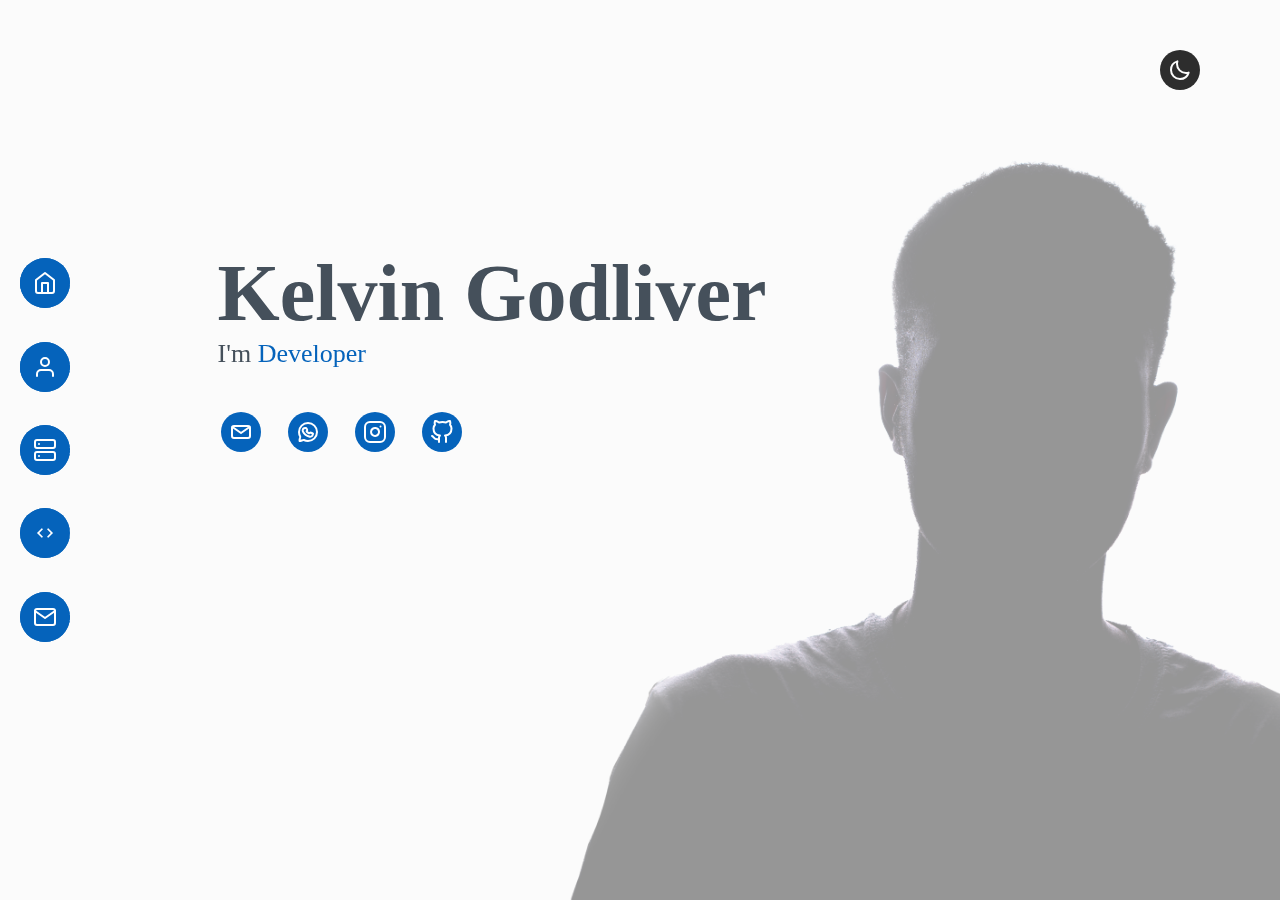
==== index.html @ 3181e522 "good mody" ====
<!DOCTYPE html>
<html lang="en">


<head>
    <meta charset="UTF-8">
    <meta name="viewport" content="width=device-width, initial-scale=1.0">

    <!-- <link
        href="https://fonts.googleapis.com/css?family=Open+Sans:300,300i,400,400i,600,600i,700,700i|Raleway:300,300i,400,400i,500,500i,600,600i,700,700i|Poppins:300,300i,400,400i,500,500i,600,600i,700,700i"
        rel="stylesheet"> -->

    <!-- <meta http-equiv="refresh" content="3"> -->


    <link rel="stylesheet" href="./assets/css/style.css">
    <link rel="stylesheet" href="./assets/css/keyframe.css">
    <link rel="stylesheet" href="./assets/icon/style.css">


    <link href="./assets/pics/breldosg lyrics white.png" rel="icon">

    <script src="./assets/js/js.js" defer></script>
    <script src="./assets/js/default js.js" defer></script>

    <title>BreldosG Portfilio</title>
</head>

<body>
    <div class="container">



        <div class="side_in">

            <a href="#home">
                <div class=" tab">
                    <div class="icon juu">
                        <img src="./assets/icon/home.svg" alt="">
                    </div>
                    <div class="icon"></div>
                    <div class="icon_name">
                        <label>home</label>
                    </div>
                </div>
            </a>

            <a href="#about">
                <div class=" tab">
                    <div class="icon juu">
                        <img src="./assets/icon/user.svg" alt="">
                    </div>
                    <div class="icon"></div>
                    <div class="icon_name">
                        <label>about</label>
                    </div>
                </div>
            </a>

            <a href="#services">
                <div class=" tab">
                    <div class="icon juu">
                        <img src="./assets/icon/server.svg" alt="">
                    </div>
                    <div class="icon"></div>
                    <div class="icon_name">
                        <label>services</label>
                    </div>
                </div>
            </a>

            <a href="#projects">
                <div class=" tab">
                    <div class="icon juu">
                        <span class='switch_icon_code'></span>
                    </div>
                    <div class="icon"></div>
                    <div class="icon_name">
                        <label>projects</label>
                    </div>
                </div>
            </a>

            <a href="#contact">
                <div class=" tab">
                    <div class="icon juu">
                        <img src="./assets/icon/mail (1).svg" alt="">
                    </div>
                    <div class="icon"></div>
                    <div class="icon_name">
                        <label>contact</label>
                    </div>
                </div>
            </a>

        </div>


        <div class="mode_out">

            <div class="mode_in moon" id="moonRoot">
                <svg width="24" height="24" viewBox="0 0 24 24" fill="none" xmlns="http://www.w3.org/2000/svg">
                    <g id="Environment / Moon">
                        <path id="Vector"
                            d="M9 6C9 10.9706 13.0294 15 18 15C18.9093 15 19.787 14.8655 20.6144 14.6147C19.4943 18.3103 16.0613 20.9999 12 20.9999C7.02944 20.9999 3 16.9707 3 12.0001C3 7.93883 5.69007 4.50583 9.38561 3.38574C9.13484 4.21311 9 5.09074 9 6Z"
                            stroke=" var(--icon_in)" stroke-width="2" stroke-linecap="round"
                            stroke-linejoin="round" />
                    </g>
                </svg>

            </div>

            <div class="mode_in sun" id="sunRoot">
                <span class='switch_icon_wb_sunny'></span>
            </div>


            
        </div>


        <div class="container_in">

            <section id="home">

                <div class="top">

                    <div class="top_in">
                        <h1>kelvin godliver</h1>
                        <div class="dev">
                            <label>i'm <span class="dev_span">developer</span></label>
                        </div>
                        <div class="social">
                            <div class="social_icon_out">
                                <div class="social_icon">
                                    <img src="./assets/icon/email.svg" alt="">
                                </div>
                            </div>


                            <div class="social_icon_out">
                                <div class="social_icon">
                                    <img src="./assets/icon/whatsapp.svg" alt="">
                                </div>
                            </div>


                            <div class="social_icon_out">
                                <div class="social_icon">
                                    <img src="./assets/icon/instagram.svg" alt="">
                                </div>
                            </div>


                            <div class="social_icon_out">
                                <div class="social_icon">
                                    <img src="./assets/icon/github.svg" alt="">
                                </div>
                            </div>






                        </div>
                    </div>
                </div>


            </section>


            <section id="about" class="about_div">

                <div class="head">
                    <h1>ABOUT</h1>

                    <div class="line_out">
                        <div class="line_in"></div>
                    </div>
                </div>
                <div class="detail">
                    <p>
                        Greetings! I'm Kelvin Godliver John, a passionate front-end programmer hailing from the heart of
                        Arusha Technical College. I find my bliss in translating lines of code into captivating digital
                        experiences. Armed with a solid background in programming, I'm dedicated to the art of bringing
                        stunning visuals and seamless functionality to the web.
                    </p>
                </div>

                <div class="detail_2">
                    <div class="detail_2_pic">
                        <img src="./assets/pics/pic.jpg" alt="">
                    </div>
                    <div class="detail_2_word">
                        <h2>SHORT STORY</h2>
                        <p>
                            Lorem ipsum dolor sit amet, consectetur adipiscing elit, sed do eiusmod tempor incididunt ut
                            labore et dolore magna aliqua.
                        </p>
                        <ul>
                            <li><b>Birthday:</b>7 Oct 2000</li>
                            <li><b>City:</b>Tanzania, Arusha, Philips</li>
                            <li><b>Freelance:</b>Available</li>
                        </ul>



                    </div>
                </div>

            </section>


            <section id="services" class="services_div">
                <div class="cut head">
                    <h1>SERVICES</h1>

                    <div style="width: 120px;" class="line_out">
                        <div style="width: 35px;" class="line_in"></div>
                    </div>
                </div>
                <div class=" cut_2 detail">
                    <p>
                        Lorem ipsum dolor, sit amet consectetur adipisicing elit. Ab temporibus praesentium animi ipsa
                        aperiam beatae quis. Exercitationem nisi odio voluptatibus, veritatis magnam adipisci totam
                        minus.
                        Totam sint facilis obcaecati voluptas iste voluptatibus temporibus quasi! Ducimus nisi placeat
                        maiores magnam culpa.
                    </p>
                </div>

                <div class="serv_detail">

                    <div class="serv_card">
                        <div class="serv_logo">

                            <div class="buble">
                                <img src="./assets/pics/html.png" alt="">
                            </div>

                        </div>

                        <div class="serv_word">

                            <h2>HTML</h2>
                            <p>
                                Lorem ipsum dolor sit amet consectetur adipisicing elit. Praesentium, aut nesciunt!
                                Aliquid
                                aperiam quod illum amet? Amet architecto porro ratione!
                            </p>
                        </div>
                    </div>



                    <div class="serv_card">
                        <div class="serv_logo">
                            <div class="buble delay_2">
                                <img src="./assets/pics/css.png" alt="">
                            </div>
                        </div>

                        <div class="serv_word">
                            <h2>CSS</h2>
                            <p>
                                Lorem ipsum dolor sit amet consectetur adipisicing elit. Praesentium, aut nesciunt!
                                Aliquid
                                aperiam quod illum amet? Amet architecto porro ratione!
                            </p>
                        </div>
                    </div>


                    <div class="serv_card">
                        <div class="serv_logo">
                            <div class="buble delay_1">
                                <img src="./assets/pics/js.png" alt="">
                            </div>
                        </div>

                        <div class="serv_word">
                            <h2>JAVA Script</h2>
                            <p>
                                Lorem ipsum dolor sit amet consectetur adipisicing elit. Praesentium, aut nesciunt!
                                Aliquid
                                aperiam quod illum amet? Amet architecto porro ratione!
                            </p>
                        </div>
                    </div>





                </div>

            </section>

            <section id="projects" class="services_div"></section>

            <section id="contact" class="contact_div">

                <div class="cut head">
                    <h1>CONTACT ME</h1>

                    <div style="width: 150px;" class="line_out">
                        <div style="width: 60px;" class="line_in"></div>
                    </div>
                </div>
                <div class=" cut_2 detail">
                    <p>
                        Lorem ipsum dolor, sit amet consectetur adipisicing elit. Ab temporibus praesentium animi ipsa
                        aperiam beatae quis. Exercitationem nisi odio voluptatibus, veritatis magnam adipisci totam
                        minus.
                        Totam sint facilis obcaecati voluptas iste voluptatibus .
                    </p>
                </div>

                <div class="cont">



                    <div class="cont_div">
                        <div class="cont_icon">
                            <svg width="24" height="24" viewBox="0 0 24 24" fill="none"
                                xmlns="http://www.w3.org/2000/svg">
                                <g id="Communication / Mail">
                                    <path class="cont_icon_svg" id="Vector"
                                        d="M4 6L10.1076 10.6123L10.1097 10.614C10.7878 11.1113 11.1271 11.3601 11.4988 11.4562C11.8272 11.5412 12.1725 11.5412 12.501 11.4562C12.8729 11.36 13.2132 11.1105 13.8926 10.6123C13.8926 10.6123 17.8101 7.60594 20 6M3 15.8002V8.2002C3 7.08009 3 6.51962 3.21799 6.0918C3.40973 5.71547 3.71547 5.40973 4.0918 5.21799C4.51962 5 5.08009 5 6.2002 5H17.8002C18.9203 5 19.4796 5 19.9074 5.21799C20.2837 5.40973 20.5905 5.71547 20.7822 6.0918C21 6.5192 21 7.07899 21 8.19691V15.8036C21 16.9215 21 17.4805 20.7822 17.9079C20.5905 18.2842 20.2837 18.5905 19.9074 18.7822C19.48 19 18.921 19 17.8031 19H6.19691C5.07899 19 4.5192 19 4.0918 18.7822C3.71547 18.5905 3.40973 18.2842 3.21799 17.9079C3 17.4801 3 16.9203 3 15.8002Z"
                                        stroke="currentColor" stroke-width="2" stroke-linecap="round"
                                        stroke-linejoin="round" />
                                </g>
                            </svg>

                        </div>
                        <div class="cont_name">
                            <h3>Email:</h3>
                            <label>breldosg112@gmail.com</label>
                        </div>
                    </div>


                    <div class="cont_div">
                        <div class="cont_icon">
                            <svg width="24" height="24" viewBox="0 0 24 24" fill="none"
                                xmlns="http://www.w3.org/2000/svg">
                                <g id="Communication / Phone">
                                    <path class="cont_icon_svg" id="Vector"
                                        d="M9.50246 4.25722C9.19873 3.4979 8.46332 3 7.64551 3H4.89474C3.8483 3 3 3.8481 3 4.89453C3 13.7892 10.2108 21 19.1055 21C20.1519 21 21 20.1516 21 19.1052L21.0005 16.354C21.0005 15.5361 20.5027 14.8009 19.7434 14.4971L17.1069 13.4429C16.4249 13.1701 15.6483 13.2929 15.0839 13.7632L14.4035 14.3307C13.6089 14.9929 12.4396 14.9402 11.7082 14.2088L9.79222 12.2911C9.06079 11.5596 9.00673 10.3913 9.66895 9.59668L10.2363 8.9163C10.7066 8.35195 10.8305 7.57516 10.5577 6.89309L9.50246 4.25722Z"
                                        stroke="currentColor" stroke-width="2" stroke-linecap="round"
                                        stroke-linejoin="round" />
                                </g>
                            </svg>

                        </div>
                        <div class="cont_name">
                            <h3>Call:</h3>
                            <label class="number">+255 789 500 244</label>
                        </div>
                    </div>


                    <div class="cont_div">
                        <div class="cont_icon">
                            <svg class="cont_icon_svg" width="24" height="24" viewBox="0 0 24 24" fill="none"
                                xmlns="http://www.w3.org/2000/svg">
                                <g id="Navigation / Map_Pin">
                                    <g id="Vector">
                                        <path class="cont_icon_svg"
                                            d="M5 9.92285C5 14.7747 9.24448 18.7869 11.1232 20.3252C11.3921 20.5454 11.5281 20.6568 11.7287 20.7132C11.8849 20.7572 12.1148 20.7572 12.271 20.7132C12.472 20.6567 12.6071 20.5463 12.877 20.3254C14.7557 18.7871 18.9999 14.7751 18.9999 9.9233C18.9999 8.08718 18.2625 6.32605 16.9497 5.02772C15.637 3.72939 13.8566 3 12.0001 3C10.1436 3 8.36301 3.7295 7.05025 5.02783C5.7375 6.32616 5 8.08674 5 9.92285Z"
                                            stroke="currentColor" stroke-width="2" stroke-linecap="round"
                                            stroke-linejoin="round" />
                                        <path class="cont_icon_svg"
                                            d="M10 9C10 10.1046 10.8954 11 12 11C13.1046 11 14 10.1046 14 9C14 7.89543 13.1046 7 12 7C10.8954 7 10 7.89543 10 9Z"
                                            stroke="currentColor" stroke-width="2" stroke-linecap="round"
                                            stroke-linejoin="round" />
                                    </g>
                                </g>
                            </svg>

                        </div>
                        <div class="cont_name">
                            <h3>Location:</h3>
                            <label class="number">Tanzania, Arusha, Philips</label>
                        </div>
                    </div>





                </div>


                <div class="botom">


                    <div class="cp">
                        <h3>kelvin godliver</h3>
                        <p>Et aut eum quis fuga eos sunt ipsa nihil. Labore corporis magni eligendi fuga maxime saepe
                            commodi
                            placeat.</p>
                    </div>

                    <div class="cp">
                        <div class="copyright">
                            &copy; Copyright <strong><span>Portfilio</span></strong>. All Rights Reserved
                        </div>
                        <div class="credits">
                            Designed by breldosG
                        </div>
                    </div>


                </div>






            </section>


        </div>


    </div>
</body>

</html>
---- assets/css/style.css ----
* {
    margin: 0;
    padding: 0;
    cursor: default;
    text-transform: capitalize;
    scroll-behavior: smooth;
    color: var(--main_text_color);

    font-family: poppins;
    /* font-family: system-ui, -apple-system, "Segoe UI", Roboto, "Helvetica Neue", "Noto Sans", "Liberation Sans", Arial, sans-serif, "Apple Color Emoji", "Segoe UI Emoji", "Segoe UI Symbol", "Noto Color Emoji"; */

}

::-webkit-scrollbar {
    width: 2px;
}

a {
    text-decoration: none;
}


/* night mode */

.night-mode {
    --main_text_color: #9e9e9e;
    --pri_text_color: white;

    --hover_color: #0085ff;

    --pri_color: #0556a1;
    --pri_color_opac: #1b8bf336;

    --background_color: #2d2d2d;
    --botom_back_color: #f0f0f00f;

    --container_op: 0.2;
    --icon_in: #4e4e4efb;
    --icon_color: #ffdd32;
    --icon_hover_color: #fff3b5;

    transition: background-color 0.5s ease, color 0.5s ease;
}

/* light mode */

.light-mode {
    --main_text_color: #45505b;
    --pri_text_color: white;

    --hover_color: #094985;

    --pri_color: #0563bb;
    --pri_color_opac: #1b8bf336;

    --background_color: #fbfbfb;
    --botom_back_color: #f0f0f099;

    --icon_color: #2d2d2d;
    --icon_in: #fffffffb;
    --icon_hover_color: #616060;

    --container_op: 0.4;

    transition: background-color 0.5s ease, color 0.5s ease;
}



body {
    overflow-x: hidden;
    background-color: var(--background_color);
}




.container::before {
    content: "";
    position: fixed;
    top: 0;
    left: 0;
    width: 100%;
    height: 100%;
    /* background-color: red; */
    background-image: url(../pics/back.png);
    background-position: center;
    background-repeat: no-repeat;
    background-size: cover;
    opacity: var(--container_op);
}

.container_in {
    position: relative;
    scroll-snap-type: y mandatory;
    overflow-y: scroll;
    /* Enable vertical scrolling */
    height: 100vh;
    /* Set a fixed height for the container */
}

.container_in section {
    scroll-snap-align: start;
    height: 100%;
    width: 100%;
}



/* --------side bar------ */

.side_in {
    z-index: 1;
    position: fixed;
    top: 50%;
    left: 20px;
    transform: translateY(-50%);
    /* background-color: red; */
    height: 50%;
    width: 135px;
    display: flex;
    flex-direction: column;
    align-items: flex-start;
    justify-content: space-evenly;
}

.tab {
    display: flex;
    align-items: center;
    justify-content: flex-start;
    background-color: var(--pri_color);
    width: 50px;
    border-radius: 25px;
    overflow: hidden;
    transition: 0.5s ease-out;
}

.tab:hover {
    width: 130px;
    background-color: var(--hover_color);
}

.icon {
    width: 50px;
    height: 50px;
    background-color: var(--pri_color);
    border-radius: 50%;
}

.juu {
    position: absolute;
    display: flex;
    align-items: center;
    justify-content: center;
}

.juu span {
    color: var(--pri_text_color);
}

.icon_name {
    margin-left: 6px;
    font-size: 15px;
    font-weight: 600;
    color: white;
}

.icon_name label {
    color: var(--pri_text_color);
}

/* --------side bar end------ */


/* ----mode section----- */

.mode_out {
    position: fixed;
    top: 50px;
    right: 80px;

    z-index: 2;

}

.mode_in {
    width: 40px;
    height: 40px;
    display: flex;
    justify-content: center;
    align-items: center;
    border-radius: 50%;

    transition: transform 0.3s ease, width 0.3s ease, height 0.3s ease, background-color 0.3s ease;
    background-color: var(--icon_color);
}

.mode_in:hover {
    transform: scale(1.1);
    background-color: var(--icon_hover_color);
}

.sun {
    display: none;
}

.mode_in span {
    color: var(--icon_in);
}


/* ----mode section end----- */


/* ---section home- */

.top {
    width: 100%;
    height: 100%;
    display: flex;
    align-items: center;
}

.top_in {
    width: 50%;
    height: 45%;
    margin-left: 17%;
}

.top_in h1 {
    font-size: 80px;
    font-weight: 700;
}

.top_in label {
    font-size: 26px;
    font-weight: 500;
}

.dev_span {
    color: var(--pri_color);
}


.social {
    display: flex;
    margin-top: 40px;
    gap: 20px;
    justify-content: start;
    align-items: center;
}

.social_icon_out {
    width: 47px;
    height: 47px;
    display: flex;
    justify-content: center;
    align-items: center;
}

.social_icon {
    width: 40px;
    height: 40px;
    background-color: var(--pri_color);
    border-radius: 50%;
    display: flex;
    justify-content: center;
    align-items: center;
    transition: transform 0.3s ease, width 0.3s ease, height 0.3s ease, background-color 0.3s ease;
}

.social_icon:hover {
    transform: scale(1.1);
    background-color: var(--hover_color);
}



/* ---section home end - */


/* ---section about - */
.about_div {
    width: 100%;
    height: 100vh;
    display: flex;
    flex-direction: column;
    align-items: center;
    justify-content: center;
}

.head {
    display: flex;
    align-items: center;
    flex-direction: column;
    justify-content: center;
}

.line_out {
    display: flex;
    align-items: center;
    flex-direction: column;
    justify-content: center;
    width: 85px;
    height: 1px;
    background-color: var(--main_text_color);
}

.line_in {
    position: absolute;
    border: 3px var(--pri_color) solid;
    width: 20px;
}

.detail {
    text-align: left;
}

.detail_2,
.detail {
    width: 70%;
    margin-top: 20px;
}

.detail_2 {
    display: flex;
    align-items: center;
    justify-content: space-between;
}

.detail_2_pic {
    width: 37%;
    height: 100%;
}

.detail_2_pic img {
    width: 100%;
    height: 100%;
    object-fit: cover;
    object-position: center;
    /* background-image: url(../pics/pic.jpg);
    background-position: center;
    background-size: cover;*/
}

.detail_2_word {
    width: 60%;
    height: 100%;
}

ul {
    margin-top: 30px;
    margin-left: 30px;
    /* height: 70%; */
    display: flex;
    flex-direction: column;
    justify-content: space-between;
}


/* ---section about end - */



/* ---section services - */

.services_div {
    display: flex;
    flex-direction: column;
    align-items: center;

}

.cut {
    height: 10%;
    justify-content: flex-end;

}

.head {
    display: flex;
    align-items: center;
    flex-direction: column;
    justify-content: center;
}

.cut_2 {
    height: 13%;
    /* background-color: red; */
}

.serv_detail {
    display: flex;
    width: 70%;
    height: 70%;
    justify-content: space-between;
    align-items: center;
    /* background-color: aqua; */
}

.serv_card {
    /* background-color: #0563bb; */
    width: 30%;
    height: 80%;
    display: flex;
    flex-direction: column;
    align-items: center;
    text-align: center;
    border-radius: 20px;
    backdrop-filter: blur(0px);
    transition: 0.5s ease-in;
}

.serv_card:hover {
    box-shadow: 0px 0 35px 0 rgba(0, 0, 0, 0.2);
    background-color: #d0dfef23;
    backdrop-filter: blur(8px);
}

.serv_logo {
    height: 40%;
    display: flex;
    justify-content: center;
    align-items: center;
}

.buble {
    background-color: var(--pri_color);
    /* background-image: linear-gradient(19deg, #21D4FD 0%, #B721FF 100%); */
    /* background-color: red; */
    padding: 20px;
    border-radius: 30% 70% 70% 30% / 37% 44% 56% 63%;
    /* animation: morphing infinite; */
    animation: morphing 8s ease-in 0s infinite normal both;
    transition: 0.5s ease-in;
}

.buble:hover {
    background-color: var(--hover_color);
}

.serv_logo img {
    width: 50px;
}

.serv_word {
    height: 50%;
    display: flex;
    flex-direction: column;
    justify-content: space-evenly;
    /* background-color: #0563bb; */
    /* align-items: center; */
}


/* ---section services end - */



/* ---section contact  - */


.contact_div {
    display: flex;
    flex-direction: column;
    align-items: center;
    /* justify-content: center; */
}

.cont {
    display: flex;
    flex-direction: column;
    /* background-color: #0563bb; */
    width: 70%;
    height: 45%;
}

.cont_div {
    width: 50%;
    display: flex;
    align-items: center;
    height: 70px;
    margin-top: 20px;
    /* background-color: red; */
}

.cont_icon {
    width: 40px;
    height: 40px;
    background-color: var(--pri_color_opac);
    display: flex;
    justify-content: center;
    align-items: center;
    border-radius: 50%;
}

.cont_name {
    margin-left: 5px;
}

.cont_name label {
    font-size: 14px;
}

.cont_icon .cont_icon_svg {
    color: var(--pri_color);
}

.botom {
    width: 100%;
    height: 30%;
    background-color: var(--botom_back_color);
    display: flex;
    flex-direction: column;
    align-items: center;
    justify-content: space-between;
}

.cp:first-child {
    margin-top: 10px;
}

.botom .cp {
    display: flex;
    flex-direction: column;
    align-items: center;
    justify-content: center;
    /* background-color: #0563bb; */
}


.botom h3 {
    font-family: "Raleway", sans-serif;
    font-size: 36px;
}

.copyright,
.credits {
    font-size: 13px;
}


/* ---section contact end - */



@media (max-width: 768px) {

    .side_in {
        display: none;
    }

    .mode_out {
        position: fixed;
        top: 20px;
        right: 20px;

        z-index: 2;

    }

    .web_inweb {
        width: 90%;
    }

    .container::before {
        background-image: url(../pics/back_phone2.jpg);

    }

    .top_in {
        height: 100%;
        width: 100%;
        display: flex;
        flex-direction: column;
        justify-content: center;
        /* align-items: center; */
        margin: 17px;
    }

    .top_in h1 {
        font-size: 40px;
    }

    .container_in section {
        scroll-snap-align: unset;
        height: auto;
        width: 100%;
    }


    .top {
        height: 88vh;
    }

    .social {
        margin-top: 15px;
    }

    .detail {
        text-align: center;
    }

    .about_div,
    .services_div,
    .contact_div {
        height: auto;
        margin-top: 50px;
    }

    .detail_2,
    .detail {
        width: 95%;
    }

    .detail_2 {
        flex-direction: column;
    }

    .detail_2_pic {
        width: 90%;
    }

    .detail_2_word {
        margin-top: 10px;
        width: 90%;
        display: flex;
        flex-direction: column;
        justify-content: center;
        align-items: center;
    }

    ul {
        width: 100%;
    }

    .serv_detail {
        width: 100%;
        flex-direction: column;
    }

    .serv_card {
        width: 80%;
        height: 300px;
        margin-top: 20px;
        box-shadow: 0px 0 35px 0 rgba(0, 0, 0, 0.2);
        background-color: #d0dfef23;

    }

    .serv_word {
        padding: 20px;
    }

    .cont {
        width: 80%;
    }

    .cont_div {
        width: 100%;
    }

    .botom {
        margin-top: 30px;
        height: 180px;
    }

    /* 
    .botom h3
    {
        font-size: 30px;
    } */
    .botom p {
        text-align: center;
        width: 80%;
        font-size: 12px;
    }

    .copyright,
    .credits {
        font-size: 10px;
    }


}
---- assets/css/keyframe.css ----
.delay_1 {
    animation-delay: 0.2s;
}

.delay_2 {
    animation-delay: 0.5s;
}



@keyframes morphing {

    0%,
    100% {
        border-radius: 52% 48% 35% 65% / 63% 51% 49% 37%;
    }


    34% {
        border-radius: 30% 70% 70% 30% / 37% 44% 56% 63%;
    }

    67% {
        border-radius: 52% 48% 52% 48% / 41% 49% 51% 59%;
    }
}
---- assets/icon/style.css ----
@font-face {
  font-family: 'switch-icons';
  src:  url('fonts/switch-icons.eot?1lnyze');
  src:  url('fonts/switch-icons.eot?1lnyze#iefix') format('embedded-opentype'),
    url('fonts/switch-icons.ttf?1lnyze') format('truetype'),
    url('fonts/switch-icons.woff?1lnyze') format('woff'),
    url('fonts/switch-icons.svg?1lnyze#switch-icons') format('svg');
  font-weight: normal;
  font-style: normal;
  font-display: block;
}

[class^="switch_"], [class*=" switch_"] {
  /* use !important to prevent issues with browser extensions that change fonts */
  font-family: 'switch-icons' !important;
  speak: never;
  font-style: normal;
  font-weight: normal;
  font-variant: normal;
  text-transform: none;
  line-height: 1;

  /* Better Font Rendering =========== */
  -webkit-font-smoothing: antialiased;
  -moz-osx-font-smoothing: grayscale;
}

.switch_icon_3d_rotation:before {
  content: "\e900";
}
.switch_icon_ac_unit:before {
  content: "\e901";
}
.switch_icon_access_alarm:before {
  content: "\e902";
}
.switch_icon_access_alarms:before {
  content: "\e903";
}
.switch_icon_access_time:before {
  content: "\e904";
}
.switch_icon_accessibility:before {
  content: "\e905";
}
.switch_icon_accessible:before {
  content: "\e906";
}
.switch_icon_account_balance:before {
  content: "\e907";
}
.switch_icon_account_balance_wallet:before {
  content: "\e908";
}
.switch_icon_account_box:before {
  content: "\e909";
}
.switch_icon_account_circle:before {
  content: "\e90a";
}
.switch_icon_adb:before {
  content: "\e90b";
}
.switch_icon_add:before {
  content: "\e90c";
}
.switch_icon_add_a_photo:before {
  content: "\e90d";
}
.switch_icon_add_alarm:before {
  content: "\e90e";
}
.switch_icon_add_alert:before {
  content: "\e90f";
}
.switch_icon_add_box:before {
  content: "\e910";
}
.switch_icon_add_circle:before {
  content: "\e911";
}
.switch_icon_add_circle_outline:before {
  content: "\e912";
}
.switch_icon_add_location:before {
  content: "\e913";
}
.switch_icon_add_shopping_cart:before {
  content: "\e914";
}
.switch_icon_add_to_photos:before {
  content: "\e915";
}
.switch_icon_add_to_queue:before {
  content: "\e916";
}
.switch_icon_adjust:before {
  content: "\e917";
}
.switch_icon_airline_seat_flat:before {
  content: "\e918";
}
.switch_icon_airline_seat_flat_angled:before {
  content: "\e919";
}
.switch_icon_airline_seat_individual_suite:before {
  content: "\e91a";
}
.switch_icon_airline_seat_legroom_extra:before {
  content: "\e91b";
}
.switch_icon_airline_seat_legroom_normal:before {
  content: "\e91c";
}
.switch_icon_airline_seat_legroom_reduced:before {
  content: "\e91d";
}
.switch_icon_airline_seat_recline_extra:before {
  content: "\e91e";
}
.switch_icon_airline_seat_recline_normal:before {
  content: "\e91f";
}
.switch_icon_airplanemode_active:before {
  content: "\e920";
}
.switch_icon_airplanemode_inactive:before {
  content: "\e921";
}
.switch_icon_airplay:before {
  content: "\e922";
}
.switch_icon_airport_shuttle:before {
  content: "\e923";
}
.switch_icon_alarm:before {
  content: "\e924";
}
.switch_icon_alarm_add:before {
  content: "\e925";
}
.switch_icon_alarm_off:before {
  content: "\e926";
}
.switch_icon_alarm_on:before {
  content: "\e927";
}
.switch_icon_album:before {
  content: "\e928";
}
.switch_icon_all_inclusive:before {
  content: "\e929";
}
.switch_icon_all_out:before {
  content: "\e92a";
}
.switch_icon_android:before {
  content: "\e92b";
}
.switch_icon_announcement:before {
  content: "\e92c";
}
.switch_icon_apps:before {
  content: "\e92d";
}
.switch_icon_archive:before {
  content: "\e92e";
}
.switch_icon_arrow_back:before {
  content: "\e92f";
}
.switch_icon_arrow_downward:before {
  content: "\e930";
}
.switch_icon_arrow_drop_down:before {
  content: "\e931";
}
.switch_icon_arrow_drop_down_circle:before {
  content: "\e932";
}
.switch_icon_arrow_drop_up:before {
  content: "\e933";
}
.switch_icon_arrow_forward:before {
  content: "\e934";
}
.switch_icon_arrow_upward:before {
  content: "\e935";
}
.switch_icon_art_track:before {
  content: "\e936";
}
.switch_icon_aspect_ratio:before {
  content: "\e937";
}
.switch_icon_assessment:before {
  content: "\e938";
}
.switch_icon_assignment:before {
  content: "\e939";
}
.switch_icon_assignment_ind:before {
  content: "\e93a";
}
.switch_icon_assignment_late:before {
  content: "\e93b";
}
.switch_icon_assignment_return:before {
  content: "\e93c";
}
.switch_icon_assignment_returned:before {
  content: "\e93d";
}
.switch_icon_assignment_turned_in:before {
  content: "\e93e";
}
.switch_icon_assistant:before {
  content: "\e93f";
}
.switch_icon_assistant_photo:before {
  content: "\e940";
}
.switch_icon_attach_file:before {
  content: "\e941";
}
.switch_icon_attach_money:before {
  content: "\e942";
}
.switch_icon_attachment:before {
  content: "\e943";
}
.switch_icon_audiotrack:before {
  content: "\e944";
}
.switch_icon_autorenew:before {
  content: "\e945";
}
.switch_icon_av_timer:before {
  content: "\e946";
}
.switch_icon_backspace:before {
  content: "\e947";
}
.switch_icon_backup:before {
  content: "\e948";
}
.switch_icon_battery_20 .path1:before {
  content: "\e949";
  color: rgb(0, 0, 0);
}
.switch_icon_battery_20 .path2:before {
  content: "\e94a";
  margin-left: -0.5em;
  color: rgba(0, 0, 0, 0.3);
}
.switch_icon_battery_30 .path1:before {
  content: "\e94b";
  color: rgba(0, 0, 0, 0.3);
}
.switch_icon_battery_30 .path2:before {
  content: "\e94c";
  margin-left: -0.5em;
  color: rgb(0, 0, 0);
}
.switch_icon_battery_50 .path1:before {
  content: "\e94d";
  color: rgba(0, 0, 0, 0.3);
}
.switch_icon_battery_50 .path2:before {
  content: "\e94e";
  margin-left: -0.5em;
  color: rgb(0, 0, 0);
}
.switch_icon_battery_60 .path1:before {
  content: "\e94f";
  color: rgba(0, 0, 0, 0.3);
}
.switch_icon_battery_60 .path2:before {
  content: "\e950";
  margin-left: -0.5em;
  color: rgb(0, 0, 0);
}
.switch_icon_battery_80 .path1:before {
  content: "\e951";
  color: rgba(0, 0, 0, 0.3);
}
.switch_icon_battery_80 .path2:before {
  content: "\e952";
  margin-left: -0.5em;
  color: rgb(0, 0, 0);
}
.switch_icon_battery_90 .path1:before {
  content: "\e953";
  color: rgba(0, 0, 0, 0.3);
}
.switch_icon_battery_90 .path2:before {
  content: "\e954";
  margin-left: -0.5em;
  color: rgb(0, 0, 0);
}
.switch_icon_battery_alert:before {
  content: "\e955";
}
.switch_icon_battery_charging_20 .path1:before {
  content: "\e956";
  color: rgb(0, 0, 0);
}
.switch_icon_battery_charging_20 .path2:before {
  content: "\e957";
  margin-left: -0.5em;
  color: rgba(0, 0, 0, 0.3);
}
.switch_icon_battery_charging_30 .path1:before {
  content: "\e958";
  color: rgba(0, 0, 0, 0.3);
}
.switch_icon_battery_charging_30 .path2:before {
  content: "\e959";
  margin-left: -0.5em;
  color: rgb(0, 0, 0);
}
.switch_icon_battery_charging_50 .path1:before {
  content: "\e95a";
  color: rgb(0, 0, 0);
}
.switch_icon_battery_charging_50 .path2:before {
  content: "\e95b";
  margin-left: -0.5em;
  color: rgba(0, 0, 0, 0.3);
}
.switch_icon_battery_charging_60 .path1:before {
  content: "\e95c";
  color: rgba(0, 0, 0, 0.3);
}
.switch_icon_battery_charging_60 .path2:before {
  content: "\e95d";
  margin-left: -0.5em;
  color: rgb(0, 0, 0);
}
.switch_icon_battery_charging_80 .path1:before {
  content: "\e95e";
  color: rgba(0, 0, 0, 0.3);
}
.switch_icon_battery_charging_80 .path2:before {
  content: "\e95f";
  margin-left: -0.5em;
  color: rgb(0, 0, 0);
}
.switch_icon_battery_charging_90 .path1:before {
  content: "\e960";
  color: rgba(0, 0, 0, 0.3);
}
.switch_icon_battery_charging_90 .path2:before {
  content: "\e961";
  margin-left: -0.5em;
  color: rgb(0, 0, 0);
}
.switch_icon_battery_charging_full:before {
  content: "\e962";
}
.switch_icon_battery_full:before {
  content: "\e963";
}
.switch_icon_battery_std:before {
  content: "\e964";
}
.switch_icon_battery_unknown:before {
  content: "\e965";
}
.switch_icon_beach_access:before {
  content: "\e966";
}
.switch_icon_beenhere:before {
  content: "\e967";
}
.switch_icon_block:before {
  content: "\e968";
}
.switch_icon_bluetooth:before {
  content: "\e969";
}
.switch_icon_bluetooth_audio:before {
  content: "\e96a";
}
.switch_icon_bluetooth_connected:before {
  content: "\e96b";
}
.switch_icon_bluetooth_disabled:before {
  content: "\e96c";
}
.switch_icon_bluetooth_searching:before {
  content: "\e96d";
}
.switch_icon_blur_circular:before {
  content: "\e96e";
}
.switch_icon_blur_linear:before {
  content: "\e96f";
}
.switch_icon_blur_off:before {
  content: "\e970";
}
.switch_icon_blur_on:before {
  content: "\e971";
}
.switch_icon_book:before {
  content: "\e972";
}
.switch_icon_bookmark:before {
  content: "\e973";
}
.switch_icon_bookmark_border:before {
  content: "\e974";
}
.switch_icon_border_all:before {
  content: "\e975";
}
.switch_icon_border_bottom:before {
  content: "\e976";
}
.switch_icon_border_clear:before {
  content: "\e977";
}
.switch_icon_border_color:before {
  content: "\e978";
}
.switch_icon_border_horizontal:before {
  content: "\e97a";
}
.switch_icon_border_inner:before {
  content: "\e97b";
}
.switch_icon_border_left:before {
  content: "\e97c";
}
.switch_icon_border_outer:before {
  content: "\e97d";
}
.switch_icon_border_right:before {
  content: "\e97e";
}
.switch_icon_border_style:before {
  content: "\e97f";
}
.switch_icon_border_top:before {
  content: "\e980";
}
.switch_icon_border_vertical:before {
  content: "\e981";
}
.switch_icon_branding_watermark:before {
  content: "\e982";
}
.switch_icon_brightness_1:before {
  content: "\e983";
}
.switch_icon_brightness_2:before {
  content: "\e984";
}
.switch_icon_brightness_3:before {
  content: "\e985";
}
.switch_icon_brightness_4:before {
  content: "\e986";
}
.switch_icon_brightness_5:before {
  content: "\e987";
}
.switch_icon_brightness_6:before {
  content: "\e988";
}
.switch_icon_brightness_7:before {
  content: "\e989";
}
.switch_icon_brightness_auto:before {
  content: "\e98a";
}
.switch_icon_brightness_high:before {
  content: "\e98b";
}
.switch_icon_brightness_low:before {
  content: "\e98c";
}
.switch_icon_brightness_medium:before {
  content: "\e98d";
}
.switch_icon_broken_image:before {
  content: "\e98e";
}
.switch_icon_brush:before {
  content: "\e98f";
}
.switch_icon_bubble_chart:before {
  content: "\e990";
}
.switch_icon_bug_report:before {
  content: "\e991";
}
.switch_icon_build:before {
  content: "\e992";
}
.switch_icon_burst_mode:before {
  content: "\e993";
}
.switch_icon_business:before {
  content: "\e994";
}
.switch_icon_business_center:before {
  content: "\e995";
}
.switch_icon_cached:before {
  content: "\e996";
}
.switch_icon_cake:before {
  content: "\e997";
}
.switch_icon_call:before {
  content: "\e998";
}
.switch_icon_call_end:before {
  content: "\e999";
}
.switch_icon_call_made:before {
  content: "\e99a";
}
.switch_icon_call_merge:before {
  content: "\e99b";
}
.switch_icon_call_missed:before {
  content: "\e99c";
}
.switch_icon_call_missed_outgoing:before {
  content: "\e99d";
}
.switch_icon_call_received:before {
  content: "\e99e";
}
.switch_icon_call_split:before {
  content: "\e99f";
}
.switch_icon_call_to_action:before {
  content: "\e9a0";
}
.switch_icon_camera:before {
  content: "\e9a1";
}
.switch_icon_camera_alt:before {
  content: "\e9a2";
}
.switch_icon_camera_enhance:before {
  content: "\e9a3";
}
.switch_icon_camera_front:before {
  content: "\e9a4";
}
.switch_icon_camera_rear:before {
  content: "\e9a5";
}
.switch_icon_camera_roll:before {
  content: "\e9a6";
}
.switch_icon_cancel:before {
  content: "\e9a7";
}
.switch_icon_card_giftcard:before {
  content: "\e9a8";
}
.switch_icon_card_membership:before {
  content: "\e9a9";
}
.switch_icon_card_travel:before {
  content: "\e9aa";
}
.switch_icon_casino:before {
  content: "\e9ab";
}
.switch_icon_cast:before {
  content: "\e9ac";
}
.switch_icon_cast_connected:before {
  content: "\e9ad";
}
.switch_icon_center_focus_strong:before {
  content: "\e9ae";
}
.switch_icon_center_focus_weak:before {
  content: "\e9af";
}
.switch_icon_change_history:before {
  content: "\e9b0";
}
.switch_icon_chat:before {
  content: "\e9b1";
}
.switch_icon_chat_bubble:before {
  content: "\e9b2";
}
.switch_icon_chat_bubble_outline:before {
  content: "\e9b3";
}
.switch_icon_check:before {
  content: "\e9b4";
}
.switch_icon_check_box:before {
  content: "\e9b5";
}
.switch_icon_check_box_outline_blank:before {
  content: "\e9b6";
}
.switch_icon_check_circle:before {
  content: "\e9b7";
}
.switch_icon_chevron_left:before {
  content: "\e9b8";
}
.switch_icon_chevron_right:before {
  content: "\e9b9";
}
.switch_icon_child_care:before {
  content: "\e9ba";
}
.switch_icon_child_friendly:before {
  content: "\e9bb";
}
.switch_icon_chrome_reader_mode:before {
  content: "\e9bc";
}
.switch_icon_class:before {
  content: "\e9bd";
}
.switch_icon_clear:before {
  content: "\e9be";
}
.switch_icon_clear_all:before {
  content: "\e9bf";
}
.switch_icon_close:before {
  content: "\e9c0";
}
.switch_icon_closed_caption:before {
  content: "\e9c1";
}
.switch_icon_cloud:before {
  content: "\e9c2";
}
.switch_icon_cloud_circle:before {
  content: "\e9c3";
}
.switch_icon_cloud_done:before {
  content: "\e9c4";
}
.switch_icon_cloud_download:before {
  content: "\e9c5";
}
.switch_icon_cloud_off:before {
  content: "\e9c6";
}
.switch_icon_cloud_queue:before {
  content: "\e9c7";
}
.switch_icon_cloud_upload:before {
  content: "\e9c8";
}
.switch_icon_code:before {
  content: "\e9c9";
}
.switch_icon_collections:before {
  content: "\e9ca";
}
.switch_icon_collections_bookmark:before {
  content: "\e9cb";
}
.switch_icon_color_lens:before {
  content: "\e9cc";
}
.switch_icon_colorize:before {
  content: "\e9cd";
}
.switch_icon_comment:before {
  content: "\e9ce";
}
.switch_icon_compare:before {
  content: "\e9cf";
}
.switch_icon_compare_arrows:before {
  content: "\e9d0";
}
.switch_icon_computer:before {
  content: "\e9d1";
}
.switch_icon_confirmation_number:before {
  content: "\e9d2";
}
.switch_icon_contact_mail:before {
  content: "\e9d3";
}
.switch_icon_contact_phone:before {
  content: "\e9d4";
}
.switch_icon_contacts:before {
  content: "\e9d5";
}
.switch_icon_content_copy:before {
  content: "\e9d6";
}
.switch_icon_content_cut:before {
  content: "\e9d7";
}
.switch_icon_content_paste:before {
  content: "\e9d8";
}
.switch_icon_control_point:before {
  content: "\e9d9";
}
.switch_icon_control_point_duplicate:before {
  content: "\e9da";
}
.switch_icon_copyright:before {
  content: "\e9db";
}
.switch_icon_create:before {
  content: "\e9dc";
}
.switch_icon_create_new_folder:before {
  content: "\e9dd";
}
.switch_icon_credit_card:before {
  content: "\e9de";
}
.switch_icon_crop:before {
  content: "\e9df";
}
.switch_icon_crop_3_2:before {
  content: "\e9e0";
}
.switch_icon_crop_5_4:before {
  content: "\e9e1";
}
.switch_icon_crop_7_5:before {
  content: "\e9e2";
}
.switch_icon_crop_16_9:before {
  content: "\e9e3";
}
.switch_icon_crop_din:before {
  content: "\e9e4";
}
.switch_icon_crop_free:before {
  content: "\e9e5";
}
.switch_icon_crop_landscape:before {
  content: "\e9e6";
}
.switch_icon_crop_original:before {
  content: "\e9e7";
}
.switch_icon_crop_portrait:before {
  content: "\e9e8";
}
.switch_icon_crop_rotate:before {
  content: "\e9e9";
}
.switch_icon_crop_square:before {
  content: "\e9ea";
}
.switch_icon_dashboard:before {
  content: "\e9eb";
}
.switch_icon_data_usage:before {
  content: "\e9ec";
}
.switch_icon_date_range:before {
  content: "\e9ed";
}
.switch_icon_dehaze:before {
  content: "\e9ee";
}
.switch_icon_delete:before {
  content: "\e9ef";
}
.switch_icon_delete_forever:before {
  content: "\e9f0";
}
.switch_icon_delete_sweep:before {
  content: "\e9f1";
}
.switch_icon_description:before {
  content: "\e9f2";
}
.switch_icon_desktop_mac:before {
  content: "\e9f3";
}
.switch_icon_desktop_windows:before {
  content: "\e9f4";
}
.switch_icon_details:before {
  content: "\e9f5";
}
.switch_icon_developer_board:before {
  content: "\e9f6";
}
.switch_icon_developer_mode:before {
  content: "\e9f7";
}
.switch_icon_device_hub:before {
  content: "\e9f8";
}
.switch_icon_devices:before {
  content: "\e9f9";
}
.switch_icon_devices_other:before {
  content: "\e9fa";
}
.switch_icon_dialer_sip:before {
  content: "\e9fb";
}
.switch_icon_dialpad:before {
  content: "\e9fc";
}
.switch_icon_directions:before {
  content: "\e9fd";
}
.switch_icon_directions_bike:before {
  content: "\e9fe";
}
.switch_icon_directions_boat:before {
  content: "\e9ff";
}
.switch_icon_directions_bus:before {
  content: "\ea00";
}
.switch_icon_directions_car:before {
  content: "\ea01";
}
.switch_icon_directions_railway:before {
  content: "\ea02";
}
.switch_icon_directions_run:before {
  content: "\ea03";
}
.switch_icon_directions_subway:before {
  content: "\ea04";
}
.switch_icon_directions_transit:before {
  content: "\ea05";
}
.switch_icon_directions_walk:before {
  content: "\ea06";
}
.switch_icon_disc_full:before {
  content: "\ea07";
}
.switch_icon_dns:before {
  content: "\ea08";
}
.switch_icon_do_not_disturb:before {
  content: "\ea09";
}
.switch_icon_do_not_disturb_alt:before {
  content: "\ea0a";
}
.switch_icon_do_not_disturb_off:before {
  content: "\ea0b";
}
.switch_icon_do_not_disturb_on:before {
  content: "\ea0c";
}
.switch_icon_dock:before {
  content: "\ea0d";
}
.switch_icon_domain:before {
  content: "\ea0e";
}
.switch_icon_done:before {
  content: "\ea0f";
}
.switch_icon_done_all:before {
  content: "\ea10";
}
.switch_icon_donut_large:before {
  content: "\ea11";
}
.switch_icon_donut_small:before {
  content: "\ea12";
}
.switch_icon_drafts:before {
  content: "\ea13";
}
.switch_icon_drag_handle:before {
  content: "\ea14";
}
.switch_icon_drive_eta:before {
  content: "\ea15";
}
.switch_icon_dvr:before {
  content: "\ea16";
}
.switch_icon_edit:before {
  content: "\ea17";
}
.switch_icon_edit_location:before {
  content: "\ea18";
}
.switch_icon_eject:before {
  content: "\ea19";
}
.switch_icon_email:before {
  content: "\ea1a";
}
.switch_icon_enhanced_encryption:before {
  content: "\ea1b";
}
.switch_icon_equalizer:before {
  content: "\ea1c";
}
.switch_icon_error:before {
  content: "\ea1d";
}
.switch_icon_error_outline:before {
  content: "\ea1e";
}
.switch_icon_euro_symbol:before {
  content: "\ea1f";
}
.switch_icon_ev_station:before {
  content: "\ea20";
}
.switch_icon_event:before {
  content: "\ea21";
}
.switch_icon_event_available:before {
  content: "\ea22";
}
.switch_icon_event_busy:before {
  content: "\ea23";
}
.switch_icon_event_note:before {
  content: "\ea24";
}
.switch_icon_event_seat:before {
  content: "\ea25";
}
.switch_icon_exit_to_app:before {
  content: "\ea26";
}
.switch_icon_expand_less:before {
  content: "\ea27";
}
.switch_icon_expand_more:before {
  content: "\ea28";
}
.switch_icon_explicit:before {
  content: "\ea29";
}
.switch_icon_explore:before {
  content: "\ea2a";
}
.switch_icon_exposure:before {
  content: "\ea2b";
}
.switch_icon_exposure_neg_1:before {
  content: "\ea2c";
}
.switch_icon_exposure_neg_2:before {
  content: "\ea2d";
}
.switch_icon_exposure_plus_1:before {
  content: "\ea2e";
}
.switch_icon_exposure_plus_2:before {
  content: "\ea2f";
}
.switch_icon_exposure_zero:before {
  content: "\ea30";
}
.switch_icon_extension:before {
  content: "\ea31";
}
.switch_icon_face:before {
  content: "\ea32";
}
.switch_icon_fast_forward:before {
  content: "\ea33";
}
.switch_icon_fast_rewind:before {
  content: "\ea34";
}
.switch_icon_favorite:before {
  content: "\ea35";
}
.switch_icon_favorite_border:before {
  content: "\ea36";
}
.switch_icon_featured_play_list:before {
  content: "\ea37";
}
.switch_icon_featured_video:before {
  content: "\ea38";
}
.switch_icon_feedback:before {
  content: "\ea39";
}
.switch_icon_fiber_dvr:before {
  content: "\ea3a";
}
.switch_icon_fiber_manual_record:before {
  content: "\ea3b";
}
.switch_icon_fiber_new:before {
  content: "\ea3c";
}
.switch_icon_fiber_pin:before {
  content: "\ea3d";
}
.switch_icon_fiber_smart_record:before {
  content: "\ea3e";
}
.switch_icon_file_download:before {
  content: "\ea3f";
}
.switch_icon_file_upload:before {
  content: "\ea40";
}
.switch_icon_filter:before {
  content: "\ea41";
}
.switch_icon_filter_1:before {
  content: "\ea42";
}
.switch_icon_filter_2:before {
  content: "\ea43";
}
.switch_icon_filter_3:before {
  content: "\ea44";
}
.switch_icon_filter_4:before {
  content: "\ea45";
}
.switch_icon_filter_5:before {
  content: "\ea46";
}
.switch_icon_filter_6:before {
  content: "\ea47";
}
.switch_icon_filter_7:before {
  content: "\ea48";
}
.switch_icon_filter_8:before {
  content: "\ea49";
}
.switch_icon_filter_9:before {
  content: "\ea4a";
}
.switch_icon_filter_9_plus:before {
  content: "\ea4b";
}
.switch_icon_filter_b_and_w:before {
  content: "\ea4c";
}
.switch_icon_filter_center_focus:before {
  content: "\ea4d";
}
.switch_icon_filter_drama:before {
  content: "\ea4e";
}
.switch_icon_filter_frames:before {
  content: "\ea4f";
}
.switch_icon_filter_hdr:before {
  content: "\ea50";
}
.switch_icon_filter_list:before {
  content: "\ea51";
}
.switch_icon_filter_none:before {
  content: "\ea52";
}
.switch_icon_filter_tilt_shift:before {
  content: "\ea53";
}
.switch_icon_filter_vintage:before {
  content: "\ea54";
}
.switch_icon_find_in_page:before {
  content: "\ea55";
}
.switch_icon_find_replace:before {
  content: "\ea56";
}
.switch_icon_fingerprint:before {
  content: "\ea57";
}
.switch_icon_first_page:before {
  content: "\ea58";
}
.switch_icon_fitness_center:before {
  content: "\ea59";
}
.switch_icon_flag:before {
  content: "\ea5a";
}
.switch_icon_flare:before {
  content: "\ea5b";
}
.switch_icon_flash_auto:before {
  content: "\ea5c";
}
.switch_icon_flash_off:before {
  content: "\ea5d";
}
.switch_icon_flash_on:before {
  content: "\ea5e";
}
.switch_icon_flight:before {
  content: "\ea5f";
}
.switch_icon_flight_land:before {
  content: "\ea60";
}
.switch_icon_flight_takeoff:before {
  content: "\ea61";
}
.switch_icon_flip:before {
  content: "\ea62";
}
.switch_icon_flip_to_back:before {
  content: "\ea63";
}
.switch_icon_flip_to_front:before {
  content: "\ea64";
}
.switch_icon_folder:before {
  content: "\ea65";
}
.switch_icon_folder_open:before {
  content: "\ea66";
}
.switch_icon_folder_shared:before {
  content: "\ea67";
}
.switch_icon_folder_special:before {
  content: "\ea68";
}
.switch_icon_font_download:before {
  content: "\ea69";
}
.switch_icon_format_align_center:before {
  content: "\ea6a";
}
.switch_icon_format_align_justify:before {
  content: "\ea6b";
}
.switch_icon_format_align_left:before {
  content: "\ea6c";
}
.switch_icon_format_align_right:before {
  content: "\ea6d";
}
.switch_icon_format_bold:before {
  content: "\ea6e";
}
.switch_icon_format_clear:before {
  content: "\ea6f";
}
.switch_icon_format_color_fill:before {
  content: "\ea70";
}
.switch_icon_format_color_reset:before {
  content: "\ea72";
}
.switch_icon_format_color_text:before {
  content: "\ea73";
}
.switch_icon_format_indent_decrease:before {
  content: "\ea75";
}
.switch_icon_format_indent_increase:before {
  content: "\ea76";
}
.switch_icon_format_italic:before {
  content: "\ea77";
}
.switch_icon_format_line_spacing:before {
  content: "\ea78";
}
.switch_icon_format_list_bulleted:before {
  content: "\ea79";
}
.switch_icon_format_list_numbered:before {
  content: "\ea7a";
}
.switch_icon_format_paint:before {
  content: "\ea7b";
}
.switch_icon_format_quote:before {
  content: "\ea7c";
}
.switch_icon_format_shapes:before {
  content: "\ea7d";
}
.switch_icon_format_size:before {
  content: "\ea7e";
}
.switch_icon_format_strikethrough:before {
  content: "\ea7f";
}
.switch_icon_format_textdirection_l_to_r:before {
  content: "\ea80";
}
.switch_icon_format_textdirection_r_to_l:before {
  content: "\ea81";
}
.switch_icon_format_underlined:before {
  content: "\ea82";
}
.switch_icon_forum:before {
  content: "\ea83";
}
.switch_icon_forward:before {
  content: "\ea84";
}
.switch_icon_forward_5:before {
  content: "\ea85";
}
.switch_icon_forward_10:before {
  content: "\ea86";
}
.switch_icon_forward_30:before {
  content: "\ea87";
}
.switch_icon_free_breakfast:before {
  content: "\ea88";
}
.switch_icon_fullscreen:before {
  content: "\ea89";
}
.switch_icon_fullscreen_exit:before {
  content: "\ea8a";
}
.switch_icon_functions:before {
  content: "\ea8b";
}
.switch_icon_g_translate:before {
  content: "\ea8c";
}
.switch_icon_gamepad:before {
  content: "\ea8d";
}
.switch_icon_games:before {
  content: "\ea8e";
}
.switch_icon_gavel:before {
  content: "\ea8f";
}
.switch_icon_gesture:before {
  content: "\ea90";
}
.switch_icon_get_app:before {
  content: "\ea91";
}
.switch_icon_gif:before {
  content: "\ea92";
}
.switch_icon_golf_course:before {
  content: "\ea93";
}
.switch_icon_gps_fixed:before {
  content: "\ea94";
}
.switch_icon_gps_not_fixed:before {
  content: "\ea95";
}
.switch_icon_gps_off:before {
  content: "\ea96";
}
.switch_icon_grade:before {
  content: "\ea97";
}
.switch_icon_gradient:before {
  content: "\ea98";
}
.switch_icon_grain:before {
  content: "\ea99";
}
.switch_icon_graphic_eq:before {
  content: "\ea9a";
}
.switch_icon_grid_off:before {
  content: "\ea9b";
}
.switch_icon_grid_on:before {
  content: "\ea9c";
}
.switch_icon_group:before {
  content: "\ea9d";
}
.switch_icon_group_add:before {
  content: "\ea9e";
}
.switch_icon_group_work:before {
  content: "\ea9f";
}
.switch_icon_hd:before {
  content: "\eaa0";
}
.switch_icon_hdr_off:before {
  content: "\eaa1";
}
.switch_icon_hdr_on:before {
  content: "\eaa2";
}
.switch_icon_hdr_strong:before {
  content: "\eaa3";
}
.switch_icon_hdr_weak:before {
  content: "\eaa4";
}
.switch_icon_headset:before {
  content: "\eaa5";
}
.switch_icon_headset_mic:before {
  content: "\eaa6";
}
.switch_icon_healing:before {
  content: "\eaa7";
}
.switch_icon_hearing:before {
  content: "\eaa8";
}
.switch_icon_help:before {
  content: "\eaa9";
}
.switch_icon_help_outline:before {
  content: "\eaaa";
}
.switch_icon_high_quality:before {
  content: "\eaab";
}
.switch_icon_highlight:before {
  content: "\eaac";
}
.switch_icon_highlight_off:before {
  content: "\eaad";
}
.switch_icon_history:before {
  content: "\eaae";
}
.switch_icon_home:before {
  content: "\eaaf";
}
.switch_icon_hot_tub:before {
  content: "\eab0";
}
.switch_icon_hotel:before {
  content: "\eab1";
}
.switch_icon_hourglass_empty:before {
  content: "\eab2";
}
.switch_icon_hourglass_full:before {
  content: "\eab3";
}
.switch_icon_http:before {
  content: "\eab4";
}
.switch_icon_https:before {
  content: "\eab5";
}
.switch_icon_image:before {
  content: "\eab6";
}
.switch_icon_image_aspect_ratio:before {
  content: "\eab7";
}
.switch_icon_import_contacts:before {
  content: "\eab8";
}
.switch_icon_import_export:before {
  content: "\eab9";
}
.switch_icon_important_devices:before {
  content: "\eaba";
}
.switch_icon_inbox:before {
  content: "\eabb";
}
.switch_icon_indeterminate_check_box:before {
  content: "\eabc";
}
.switch_icon_info:before {
  content: "\eabd";
}
.switch_icon_info_outline:before {
  content: "\eabe";
}
.switch_icon_input:before {
  content: "\eabf";
}
.switch_icon_insert_chart:before {
  content: "\eac0";
}
.switch_icon_insert_comment:before {
  content: "\eac1";
}
.switch_icon_insert_drive_file:before {
  content: "\eac2";
}
.switch_icon_insert_emoticon:before {
  content: "\eac3";
}
.switch_icon_insert_invitation:before {
  content: "\eac4";
}
.switch_icon_insert_link:before {
  content: "\eac5";
}
.switch_icon_insert_photo:before {
  content: "\eac6";
}
.switch_icon_invert_colors:before {
  content: "\eac7";
}
.switch_icon_invert_colors_off:before {
  content: "\eac8";
}
.switch_icon_iso:before {
  content: "\eac9";
}
.switch_icon_keyboard:before {
  content: "\eaca";
}
.switch_icon_keyboard_arrow_down:before {
  content: "\eacb";
}
.switch_icon_keyboard_arrow_left:before {
  content: "\eacc";
}
.switch_icon_keyboard_arrow_right:before {
  content: "\eacd";
}
.switch_icon_keyboard_arrow_up:before {
  content: "\eace";
}
.switch_icon_keyboard_backspace:before {
  content: "\eacf";
}
.switch_icon_keyboard_capslock:before {
  content: "\ead0";
}
.switch_icon_keyboard_hide:before {
  content: "\ead1";
}
.switch_icon_keyboard_return:before {
  content: "\ead2";
}
.switch_icon_keyboard_tab:before {
  content: "\ead3";
}
.switch_icon_keyboard_voice:before {
  content: "\ead4";
}
.switch_icon_kitchen:before {
  content: "\ead5";
}
.switch_icon_label:before {
  content: "\ead6";
}
.switch_icon_label_outline:before {
  content: "\ead7";
}
.switch_icon_landscape:before {
  content: "\ead8";
}
.switch_icon_language:before {
  content: "\ead9";
}
.switch_icon_laptop:before {
  content: "\eada";
}
.switch_icon_laptop_chromebook:before {
  content: "\eadb";
}
.switch_icon_laptop_mac:before {
  content: "\eadc";
}
.switch_icon_laptop_windows:before {
  content: "\eadd";
}
.switch_icon_last_page:before {
  content: "\eade";
}
.switch_icon_launch:before {
  content: "\eadf";
}
.switch_icon_layers:before {
  content: "\eae0";
}
.switch_icon_layers_clear:before {
  content: "\eae1";
}
.switch_icon_leak_add:before {
  content: "\eae2";
}
.switch_icon_leak_remove:before {
  content: "\eae3";
}
.switch_icon_lens:before {
  content: "\eae4";
}
.switch_icon_library_add:before {
  content: "\eae5";
}
.switch_icon_library_books:before {
  content: "\eae6";
}
.switch_icon_library_music:before {
  content: "\eae7";
}
.switch_icon_lightbulb_outline:before {
  content: "\eae8";
}
.switch_icon_line_style:before {
  content: "\eae9";
}
.switch_icon_line_weight:before {
  content: "\eaea";
}
.switch_icon_linear_scale:before {
  content: "\eaeb";
}
.switch_icon_link:before {
  content: "\eaec";
}
.switch_icon_linked_camera:before {
  content: "\eaed";
}
.switch_icon_list:before {
  content: "\eaee";
}
.switch_icon_live_help:before {
  content: "\eaef";
}
.switch_icon_live_tv:before {
  content: "\eaf0";
}
.switch_icon_local_activity:before {
  content: "\eaf1";
}
.switch_icon_local_airport:before {
  content: "\eaf2";
}
.switch_icon_local_atm:before {
  content: "\eaf3";
}
.switch_icon_local_bar:before {
  content: "\eaf4";
}
.switch_icon_local_cafe:before {
  content: "\eaf5";
}
.switch_icon_local_car_wash:before {
  content: "\eaf6";
}
.switch_icon_local_convenience_store:before {
  content: "\eaf7";
}
.switch_icon_local_dining:before {
  content: "\eaf8";
}
.switch_icon_local_drink:before {
  content: "\eaf9";
}
.switch_icon_local_florist:before {
  content: "\eafa";
}
.switch_icon_local_gas_station:before {
  content: "\eafb";
}
.switch_icon_local_grocery_store:before {
  content: "\eafc";
}
.switch_icon_local_hospital:before {
  content: "\eafd";
}
.switch_icon_local_hotel:before {
  content: "\eafe";
}
.switch_icon_local_laundry_service:before {
  content: "\eaff";
}
.switch_icon_local_library:before {
  content: "\eb00";
}
.switch_icon_local_mall:before {
  content: "\eb01";
}
.switch_icon_local_movies:before {
  content: "\eb02";
}
.switch_icon_local_offer:before {
  content: "\eb03";
}
.switch_icon_local_parking:before {
  content: "\eb04";
}
.switch_icon_local_pharmacy:before {
  content: "\eb05";
}
.switch_icon_local_phone:before {
  content: "\eb06";
}
.switch_icon_local_pizza:before {
  content: "\eb07";
}
.switch_icon_local_play:before {
  content: "\eb08";
}
.switch_icon_local_post_office:before {
  content: "\eb09";
}
.switch_icon_local_printshop:before {
  content: "\eb0a";
}
.switch_icon_local_see:before {
  content: "\eb0b";
}
.switch_icon_local_shipping:before {
  content: "\eb0c";
}
.switch_icon_local_taxi:before {
  content: "\eb0d";
}
.switch_icon_location_city:before {
  content: "\eb0e";
}
.switch_icon_location_disabled:before {
  content: "\eb0f";
}
.switch_icon_location_off:before {
  content: "\eb10";
}
.switch_icon_location_on:before {
  content: "\eb11";
}
.switch_icon_location_searching:before {
  content: "\eb12";
}
.switch_icon_lock:before {
  content: "\eb13";
}
.switch_icon_lock_open:before {
  content: "\eb14";
}
.switch_icon_lock_outline:before {
  content: "\eb15";
}
.switch_icon_looks:before {
  content: "\eb16";
}
.switch_icon_looks_3:before {
  content: "\eb17";
}
.switch_icon_looks_4:before {
  content: "\eb18";
}
.switch_icon_looks_5:before {
  content: "\eb19";
}
.switch_icon_looks_6:before {
  content: "\eb1a";
}
.switch_icon_looks_one:before {
  content: "\eb1b";
}
.switch_icon_looks_two:before {
  content: "\eb1c";
}
.switch_icon_loop:before {
  content: "\eb1d";
}
.switch_icon_loupe:before {
  content: "\eb1e";
}
.switch_icon_low_priority:before {
  content: "\eb1f";
}
.switch_icon_loyalty:before {
  content: "\eb20";
}
.switch_icon_mail:before {
  content: "\eb21";
}
.switch_icon_mail_outline:before {
  content: "\eb22";
}
.switch_icon_map:before {
  content: "\eb23";
}
.switch_icon_markunread:before {
  content: "\eb24";
}
.switch_icon_markunread_mailbox:before {
  content: "\eb25";
}
.switch_icon_memory:before {
  content: "\eb26";
}
.switch_icon_menu:before {
  content: "\eb27";
}
.switch_icon_merge_type:before {
  content: "\eb28";
}
.switch_icon_message:before {
  content: "\eb29";
}
.switch_icon_mic:before {
  content: "\eb2a";
}
.switch_icon_mic_none:before {
  content: "\eb2b";
}
.switch_icon_mic_off:before {
  content: "\eb2c";
}
.switch_icon_mms:before {
  content: "\eb2d";
}
.switch_icon_mode_comment:before {
  content: "\eb2e";
}
.switch_icon_mode_edit:before {
  content: "\eb2f";
}
.switch_icon_monetization_on:before {
  content: "\eb30";
}
.switch_icon_money_off:before {
  content: "\eb31";
}
.switch_icon_monochrome_photos:before {
  content: "\eb32";
}
.switch_icon_mood:before {
  content: "\eb33";
}
.switch_icon_mood_bad:before {
  content: "\eb34";
}
.switch_icon_more:before {
  content: "\eb35";
}
.switch_icon_more_horiz:before {
  content: "\eb36";
}
.switch_icon_more_vert:before {
  content: "\eb37";
}
.switch_icon_motorcycle:before {
  content: "\eb38";
}
.switch_icon_mouse:before {
  content: "\eb39";
}
.switch_icon_move_to_inbox:before {
  content: "\eb3a";
}
.switch_icon_movie:before {
  content: "\eb3b";
}
.switch_icon_movie_creation:before {
  content: "\eb3c";
}
.switch_icon_movie_filter:before {
  content: "\eb3d";
}
.switch_icon_multiline_chart:before {
  content: "\eb3e";
}
.switch_icon_music_note:before {
  content: "\eb3f";
}
.switch_icon_music_video:before {
  content: "\eb40";
}
.switch_icon_my_location:before {
  content: "\eb41";
}
.switch_icon_nature:before {
  content: "\eb42";
}
.switch_icon_nature_people:before {
  content: "\eb43";
}
.switch_icon_navigate_before:before {
  content: "\eb44";
}
.switch_icon_navigate_next:before {
  content: "\eb45";
}
.switch_icon_navigation:before {
  content: "\eb46";
}
.switch_icon_near_me:before {
  content: "\eb47";
}
.switch_icon_network_cell:before {
  content: "\eb48";
}
.switch_icon_network_check:before {
  content: "\eb4a";
}
.switch_icon_network_locked:before {
  content: "\eb4b";
}
.switch_icon_network_wifi:before {
  content: "\eb4c";
}
.switch_icon_new_releases:before {
  content: "\eb4e";
}
.switch_icon_next_week:before {
  content: "\eb4f";
}
.switch_icon_nfc:before {
  content: "\eb50";
}
.switch_icon_no_encryption:before {
  content: "\eb51";
}
.switch_icon_no_sim:before {
  content: "\eb52";
}
.switch_icon_not_interested:before {
  content: "\eb53";
}
.switch_icon_note:before {
  content: "\eb54";
}
.switch_icon_note_add:before {
  content: "\eb55";
}
.switch_icon_notifications:before {
  content: "\eb56";
}
.switch_icon_notifications_active:before {
  content: "\eb57";
}
.switch_icon_notifications_none:before {
  content: "\eb58";
}
.switch_icon_notifications_off:before {
  content: "\eb59";
}
.switch_icon_notifications_paused:before {
  content: "\eb5a";
}
.switch_icon_offline_pin:before {
  content: "\eb5b";
}
.switch_icon_ondemand_video:before {
  content: "\eb5c";
}
.switch_icon_opacity:before {
  content: "\eb5d";
}
.switch_icon_open_in_browser:before {
  content: "\eb5e";
}
.switch_icon_open_in_new:before {
  content: "\eb5f";
}
.switch_icon_open_with:before {
  content: "\eb60";
}
.switch_icon_pages:before {
  content: "\eb61";
}
.switch_icon_pageview:before {
  content: "\eb62";
}
.switch_icon_palette:before {
  content: "\eb63";
}
.switch_icon_pan_tool:before {
  content: "\eb64";
}
.switch_icon_panorama:before {
  content: "\eb65";
}
.switch_icon_panorama_fish_eye:before {
  content: "\eb66";
}
.switch_icon_panorama_horizontal:before {
  content: "\eb67";
}
.switch_icon_panorama_vertical:before {
  content: "\eb68";
}
.switch_icon_panorama_wide_angle:before {
  content: "\eb69";
}
.switch_icon_party_mode:before {
  content: "\eb6a";
}
.switch_icon_pause:before {
  content: "\eb6b";
}
.switch_icon_pause_circle_filled:before {
  content: "\eb6c";
}
.switch_icon_pause_circle_outline:before {
  content: "\eb6d";
}
.switch_icon_payment:before {
  content: "\eb6e";
}
.switch_icon_people:before {
  content: "\eb6f";
}
.switch_icon_people_outline:before {
  content: "\eb70";
}
.switch_icon_perm_camera_mic:before {
  content: "\eb71";
}
.switch_icon_perm_contact_calendar:before {
  content: "\eb72";
}
.switch_icon_perm_data_setting:before {
  content: "\eb73";
}
.switch_icon_perm_device_information:before {
  content: "\eb74";
}
.switch_icon_perm_identity:before {
  content: "\eb75";
}
.switch_icon_perm_media:before {
  content: "\eb76";
}
.switch_icon_perm_phone_msg:before {
  content: "\eb77";
}
.switch_icon_perm_scan_wifi:before {
  content: "\eb78";
}
.switch_icon_person:before {
  content: "\eb79";
}
.switch_icon_person_add:before {
  content: "\eb7a";
}
.switch_icon_person_outline:before {
  content: "\eb7b";
}
.switch_icon_person_pin:before {
  content: "\eb7c";
}
.switch_icon_person_pin_circle:before {
  content: "\eb7d";
}
.switch_icon_personal_video:before {
  content: "\eb7e";
}
.switch_icon_pets:before {
  content: "\eb7f";
}
.switch_icon_phone:before {
  content: "\eb80";
}
.switch_icon_phone_android:before {
  content: "\eb81";
}
.switch_icon_phone_bluetooth_speaker:before {
  content: "\eb82";
}
.switch_icon_phone_forwarded:before {
  content: "\eb83";
}
.switch_icon_phone_in_talk:before {
  content: "\eb84";
}
.switch_icon_phone_iphone:before {
  content: "\eb85";
}
.switch_icon_phone_locked:before {
  content: "\eb86";
}
.switch_icon_phone_missed:before {
  content: "\eb87";
}
.switch_icon_phone_paused:before {
  content: "\eb88";
}
.switch_icon_phonelink:before {
  content: "\eb89";
}
.switch_icon_phonelink_erase:before {
  content: "\eb8a";
}
.switch_icon_phonelink_lock:before {
  content: "\eb8b";
}
.switch_icon_phonelink_off:before {
  content: "\eb8c";
}
.switch_icon_phonelink_ring:before {
  content: "\eb8d";
}
.switch_icon_phonelink_setup:before {
  content: "\eb8e";
}
.switch_icon_photo:before {
  content: "\eb8f";
}
.switch_icon_photo_album:before {
  content: "\eb90";
}
.switch_icon_photo_camera:before {
  content: "\eb91";
}
.switch_icon_photo_filter:before {
  content: "\eb92";
}
.switch_icon_photo_library:before {
  content: "\eb93";
}
.switch_icon_photo_size_select_actual:before {
  content: "\eb94";
}
.switch_icon_photo_size_select_large:before {
  content: "\eb95";
}
.switch_icon_photo_size_select_small:before {
  content: "\eb96";
}
.switch_icon_picture_as_pdf:before {
  content: "\eb97";
}
.switch_icon_picture_in_picture:before {
  content: "\eb98";
}
.switch_icon_picture_in_picture_alt:before {
  content: "\eb99";
}
.switch_icon_pie_chart:before {
  content: "\eb9a";
}
.switch_icon_pie_chart_outlined:before {
  content: "\eb9b";
}
.switch_icon_pin_drop:before {
  content: "\eb9c";
}
.switch_icon_place:before {
  content: "\eb9d";
}
.switch_icon_play_arrow:before {
  content: "\eb9e";
}
.switch_icon_play_circle_filled:before {
  content: "\eb9f";
}
.switch_icon_play_circle_outline:before {
  content: "\eba0";
}
.switch_icon_play_for_work:before {
  content: "\eba1";
}
.switch_icon_playlist_add:before {
  content: "\eba2";
}
.switch_icon_playlist_add_check:before {
  content: "\eba3";
}
.switch_icon_playlist_play:before {
  content: "\eba4";
}
.switch_icon_plus_one:before {
  content: "\eba5";
}
.switch_icon_poll:before {
  content: "\eba6";
}
.switch_icon_polymer:before {
  content: "\eba7";
}
.switch_icon_pool:before {
  content: "\eba8";
}
.switch_icon_portable_wifi_off:before {
  content: "\eba9";
}
.switch_icon_portrait:before {
  content: "\ebaa";
}
.switch_icon_power:before {
  content: "\ebab";
}
.switch_icon_power_input:before {
  content: "\ebac";
}
.switch_icon_power_settings_new:before {
  content: "\ebad";
}
.switch_icon_pregnant_woman:before {
  content: "\ebae";
}
.switch_icon_present_to_all:before {
  content: "\ebaf";
}
.switch_icon_print:before {
  content: "\ebb0";
}
.switch_icon_priority_high:before {
  content: "\ebb1";
}
.switch_icon_public:before {
  content: "\ebb2";
}
.switch_icon_publish:before {
  content: "\ebb3";
}
.switch_icon_query_builder:before {
  content: "\ebb4";
}
.switch_icon_question_answer:before {
  content: "\ebb5";
}
.switch_icon_queue:before {
  content: "\ebb6";
}
.switch_icon_queue_music:before {
  content: "\ebb7";
}
.switch_icon_queue_play_next:before {
  content: "\ebb8";
}
.switch_icon_radio:before {
  content: "\ebb9";
}
.switch_icon_radio_button_checked:before {
  content: "\ebba";
}
.switch_icon_radio_button_unchecked:before {
  content: "\ebbb";
}
.switch_icon_rate_review:before {
  content: "\ebbc";
}
.switch_icon_receipt:before {
  content: "\ebbd";
}
.switch_icon_recent_actors:before {
  content: "\ebbe";
}
.switch_icon_record_voice_over:before {
  content: "\ebbf";
}
.switch_icon_redeem:before {
  content: "\ebc0";
}
.switch_icon_redo:before {
  content: "\ebc1";
}
.switch_icon_refresh:before {
  content: "\ebc2";
}
.switch_icon_remove:before {
  content: "\ebc3";
}
.switch_icon_remove_circle:before {
  content: "\ebc4";
}
.switch_icon_remove_circle_outline:before {
  content: "\ebc5";
}
.switch_icon_remove_from_queue:before {
  content: "\ebc6";
}
.switch_icon_remove_red_eye:before {
  content: "\ebc7";
}
.switch_icon_remove_shopping_cart:before {
  content: "\ebc8";
}
.switch_icon_reorder:before {
  content: "\ebc9";
}
.switch_icon_repeat:before {
  content: "\ebca";
}
.switch_icon_repeat_one:before {
  content: "\ebcb";
}
.switch_icon_replay:before {
  content: "\ebcc";
}
.switch_icon_replay_5:before {
  content: "\ebcd";
}
.switch_icon_replay_10:before {
  content: "\ebce";
}
.switch_icon_replay_30:before {
  content: "\ebcf";
}
.switch_icon_reply:before {
  content: "\ebd0";
}
.switch_icon_reply_all:before {
  content: "\ebd1";
}
.switch_icon_report:before {
  content: "\ebd2";
}
.switch_icon_report_problem:before {
  content: "\ebd3";
}
.switch_icon_restaurant:before {
  content: "\ebd4";
}
.switch_icon_restaurant_menu:before {
  content: "\ebd5";
}
.switch_icon_restore:before {
  content: "\ebd6";
}
.switch_icon_restore_page:before {
  content: "\ebd7";
}
.switch_icon_ring_volume:before {
  content: "\ebd8";
}
.switch_icon_room:before {
  content: "\ebd9";
}
.switch_icon_room_service:before {
  content: "\ebda";
}
.switch_icon_rotate_90_degrees_ccw:before {
  content: "\ebdb";
}
.switch_icon_rotate_left:before {
  content: "\ebdc";
}
.switch_icon_rotate_right:before {
  content: "\ebdd";
}
.switch_icon_rounded_corner:before {
  content: "\ebde";
}
.switch_icon_router:before {
  content: "\ebdf";
}
.switch_icon_rowing:before {
  content: "\ebe0";
}
.switch_icon_rss_feed:before {
  content: "\ebe1";
}
.switch_icon_rv_hookup:before {
  content: "\ebe2";
}
.switch_icon_satellite:before {
  content: "\ebe3";
}
.switch_icon_save:before {
  content: "\ebe4";
}
.switch_icon_scanner:before {
  content: "\ebe5";
}
.switch_icon_schedule:before {
  content: "\ebe6";
}
.switch_icon_school:before {
  content: "\ebe7";
}
.switch_icon_screen_lock_landscape:before {
  content: "\ebe8";
}
.switch_icon_screen_lock_portrait:before {
  content: "\ebe9";
}
.switch_icon_screen_lock_rotation:before {
  content: "\ebea";
}
.switch_icon_screen_rotation:before {
  content: "\ebeb";
}
.switch_icon_screen_share:before {
  content: "\ebec";
}
.switch_icon_sd_card:before {
  content: "\ebed";
}
.switch_icon_sd_storage:before {
  content: "\ebee";
}
.switch_icon_search:before {
  content: "\ebef";
}
.switch_icon_security:before {
  content: "\ebf0";
}
.switch_icon_select_all:before {
  content: "\ebf1";
}
.switch_icon_send:before {
  content: "\ebf2";
}
.switch_icon_sentiment_dissatisfied:before {
  content: "\ebf3";
}
.switch_icon_sentiment_neutral:before {
  content: "\ebf4";
}
.switch_icon_sentiment_satisfied:before {
  content: "\ebf5";
}
.switch_icon_sentiment_very_dissatisfied:before {
  content: "\ebf6";
}
.switch_icon_sentiment_very_satisfied:before {
  content: "\ebf7";
}
.switch_icon_settings:before {
  content: "\ebf8";
}
.switch_icon_settings_applications:before {
  content: "\ebf9";
}
.switch_icon_settings_backup_restore:before {
  content: "\ebfa";
}
.switch_icon_settings_bluetooth:before {
  content: "\ebfb";
}
.switch_icon_settings_brightness:before {
  content: "\ebfc";
}
.switch_icon_settings_cell:before {
  content: "\ebfd";
}
.switch_icon_settings_ethernet:before {
  content: "\ebfe";
}
.switch_icon_settings_input_antenna:before {
  content: "\ebff";
}
.switch_icon_settings_input_component:before {
  content: "\ec00";
}
.switch_icon_settings_input_composite:before {
  content: "\ec01";
}
.switch_icon_settings_input_hdmi:before {
  content: "\ec02";
}
.switch_icon_settings_input_svideo:before {
  content: "\ec03";
}
.switch_icon_settings_overscan:before {
  content: "\ec04";
}
.switch_icon_settings_phone:before {
  content: "\ec05";
}
.switch_icon_settings_power:before {
  content: "\ec06";
}
.switch_icon_settings_remote:before {
  content: "\ec07";
}
.switch_icon_settings_system_daydream:before {
  content: "\ec08";
}
.switch_icon_settings_voice:before {
  content: "\ec09";
}
.switch_icon_share:before {
  content: "\ec0a";
}
.switch_icon_shop:before {
  content: "\ec0b";
}
.switch_icon_shop_two:before {
  content: "\ec0c";
}
.switch_icon_shopping_basket:before {
  content: "\ec0d";
}
.switch_icon_shopping_cart:before {
  content: "\ec0e";
}
.switch_icon_short_text:before {
  content: "\ec0f";
}
.switch_icon_show_chart:before {
  content: "\ec10";
}
.switch_icon_shuffle:before {
  content: "\ec11";
}
.switch_icon_signal_cellular_0_bar:before {
  content: "\ec12";
  color: rgba(0, 0, 0, 0.3);
}
.switch_icon_signal_cellular_1_bar:before {
  content: "\ec13";
}
.switch_icon_signal_cellular_2_bar:before {
  content: "\ec15";
}
.switch_icon_signal_cellular_3_bar:before {
  content: "\ec17";
}
.switch_icon_signal_cellular_4_bar:before {
  content: "\ec19";
}
.switch_icon_signal_cellular_connected_no_internet_0_bar:before {
  content: "\ec1a";
}
.switch_icon_signal_cellular_connected_no_internet_1_bar:before {
  content: "\ec1c";
}
.switch_icon_signal_cellular_connected_no_internet_2_bar:before {
  content: "\ec1e";
}
.switch_icon_signal_cellular_connected_no_internet_3_bar:before {
  content: "\ec20";
}
.switch_icon_signal_cellular_connected_no_internet_4_bar:before {
  content: "\ec22";
}
.switch_icon_signal_cellular_no_sim:before {
  content: "\ec23";
}
.switch_icon_signal_cellular_null:before {
  content: "\ec24";
}
.switch_icon_signal_cellular_off:before {
  content: "\ec25";
}
.switch_icon_signal_wifi_0_bar:before {
  content: "\ec26";
  color: rgba(0, 0, 0, 0.3);
}
.switch_icon_signal_wifi_1_bar:before {
  content: "\ec27";
}
.switch_icon_signal_wifi_1_bar_lock:before {
  content: "\ec29";
}
.switch_icon_signal_wifi_2_bar:before {
  content: "\ec2c";
}
.switch_icon_signal_wifi_2_bar_lock .path1:before {
  content: "\ec2e";
  color: rgb(0, 0, 0);
}
.switch_icon_signal_wifi_2_bar_lock .path2:before {
  content: "\ec2f";
  margin-left: -1.2421875em;
  color: rgb(0, 0, 0);
  opacity: 0.3;
}
.switch_icon_signal_wifi_2_bar_lock .path3:before {
  content: "\ec30";
  margin-left: -1.2421875em;
  color: rgb(0, 0, 0);
}
.switch_icon_signal_wifi_3_bar:before {
  content: "\ec31";
}
.switch_icon_signal_wifi_3_bar_lock .path1:before {
  content: "\ec33";
  color: rgb(0, 0, 0);
  opacity: 0.3;
}
.switch_icon_signal_wifi_3_bar_lock .path2:before {
  content: "\ec34";
  margin-left: -1.2421875em;
  color: rgb(0, 0, 0);
}
.switch_icon_signal_wifi_4_bar:before {
  content: "\ec35";
}
.switch_icon_signal_wifi_4_bar_lock:before {
  content: "\ec36";
}
.switch_icon_signal_wifi_off:before {
  content: "\ec37";
}
.switch_icon_signal_wifi_statusbar_1_bar:before {
  content: "\ec38";
}
.switch_icon_signal_wifi_statusbar_2_bar:before {
  content: "\ec3a";
}
.switch_icon_signal_wifi_statusbar_3_bar:before {
  content: "\ec3c";
}
.switch_icon_signal_wifi_statusbar_4_bar:before {
  content: "\ec3e";
}
.switch_icon_signal_wifi_statusbar_connected_no_internet .path1:before {
  content: "\ec3f";
  color: rgba(0, 0, 0, 0.3);
}
.switch_icon_signal_wifi_statusbar_connected_no_internet .path2:before {
  content: "\ec40";
  margin-left: -1.2587890625em;
  color: rgb(0, 0, 0);
}
.switch_icon_signal_wifi_statusbar_connected_no_internet_1 .path1:before {
  content: "\ec41";
  color: rgba(0, 0, 0, 0.3);
}
.switch_icon_signal_wifi_statusbar_connected_no_internet_1 .path2:before {
  content: "\ec42";
  margin-left: -1.2587890625em;
  color: rgb(0, 0, 0);
}
.switch_icon_signal_wifi_statusbar_connected_no_internet_2 .path1:before {
  content: "\ec43";
  color: rgba(0, 0, 0, 0.3);
}
.switch_icon_signal_wifi_statusbar_connected_no_internet_2 .path2:before {
  content: "\ec44";
  margin-left: -1.2587890625em;
  color: rgb(0, 0, 0);
}
.switch_icon_signal_wifi_statusbar_connected_no_internet_3 .path1:before {
  content: "\ec45";
  color: rgba(0, 0, 0, 0.3);
}
.switch_icon_signal_wifi_statusbar_connected_no_internet_3 .path2:before {
  content: "\ec46";
  margin-left: -1.2587890625em;
  color: rgb(0, 0, 0);
}
.switch_icon_signal_wifi_statusbar_connected_no_internet_4:before {
  content: "\ec47";
}
.switch_icon_signal_wifi_statusbar_not_connected .path1:before {
  content: "\ec48";
  color: rgba(0, 0, 0, 0.3);
}
.switch_icon_signal_wifi_statusbar_not_connected .path2:before {
  content: "\ec49";
  margin-left: -1.2578125em;
  color: rgb(0, 0, 0);
}
.switch_icon_signal_wifi_statusbar_null:before {
  content: "\ec4a";
}
.switch_icon_sim_card:before {
  content: "\ec4b";
}
.switch_icon_sim_card_alert:before {
  content: "\ec4c";
}
.switch_icon_skip_next:before {
  content: "\ec4d";
}
.switch_icon_skip_previous:before {
  content: "\ec4e";
}
.switch_icon_slideshow:before {
  content: "\ec4f";
}
.switch_icon_slow_motion_video:before {
  content: "\ec50";
}
.switch_icon_smartphone:before {
  content: "\ec51";
}
.switch_icon_smoke_free:before {
  content: "\ec52";
}
.switch_icon_smoking_rooms:before {
  content: "\ec53";
}
.switch_icon_sms:before {
  content: "\ec54";
}
.switch_icon_sms_failed:before {
  content: "\ec55";
}
.switch_icon_snooze:before {
  content: "\ec56";
}
.switch_icon_sort:before {
  content: "\ec57";
}
.switch_icon_sort_by_alpha:before {
  content: "\ec58";
}
.switch_icon_spa:before {
  content: "\ec59";
}
.switch_icon_space_bar:before {
  content: "\ec5b";
}
.switch_icon_speaker:before {
  content: "\ec5c";
}
.switch_icon_speaker_group:before {
  content: "\ec5d";
}
.switch_icon_speaker_notes:before {
  content: "\ec5e";
}
.switch_icon_speaker_notes_off:before {
  content: "\ec5f";
}
.switch_icon_speaker_phone:before {
  content: "\ec60";
}
.switch_icon_spellcheck:before {
  content: "\ec61";
}
.switch_icon_star:before {
  content: "\ec62";
}
.switch_icon_star_border:before {
  content: "\ec63";
}
.switch_icon_star_half:before {
  content: "\ec64";
}
.switch_icon_stars:before {
  content: "\ec65";
}
.switch_icon_stay_current_landscape:before {
  content: "\ec66";
}
.switch_icon_stay_current_portrait:before {
  content: "\ec67";
}
.switch_icon_stay_primary_landscape:before {
  content: "\ec68";
}
.switch_icon_stay_primary_portrait:before {
  content: "\ec69";
}
.switch_icon_stop:before {
  content: "\ec6a";
}
.switch_icon_stop_screen_share:before {
  content: "\ec6b";
}
.switch_icon_storage:before {
  content: "\ec6c";
}
.switch_icon_store:before {
  content: "\ec6d";
}
.switch_icon_store_mall_directory:before {
  content: "\ec6e";
}
.switch_icon_straighten:before {
  content: "\ec6f";
}
.switch_icon_streetview:before {
  content: "\ec70";
}
.switch_icon_strikethrough_s:before {
  content: "\ec71";
}
.switch_icon_style:before {
  content: "\ec72";
}
.switch_icon_subdirectory_arrow_left:before {
  content: "\ec73";
}
.switch_icon_subdirectory_arrow_right:before {
  content: "\ec74";
}
.switch_icon_subject:before {
  content: "\ec75";
}
.switch_icon_subscriptions:before {
  content: "\ec76";
}
.switch_icon_subtitles:before {
  content: "\ec77";
}
.switch_icon_subway:before {
  content: "\ec78";
}
.switch_icon_supervisor_account:before {
  content: "\ec79";
}
.switch_icon_surround_sound:before {
  content: "\ec7a";
}
.switch_icon_swap_calls:before {
  content: "\ec7b";
}
.switch_icon_swap_horiz:before {
  content: "\ec7c";
}
.switch_icon_swap_vert:before {
  content: "\ec7d";
}
.switch_icon_swap_vertical_circle:before {
  content: "\ec7e";
}
.switch_icon_switch_camera:before {
  content: "\ec7f";
}
.switch_icon_switch_video:before {
  content: "\ec80";
}
.switch_icon_sync:before {
  content: "\ec81";
}
.switch_icon_sync_disabled:before {
  content: "\ec82";
}
.switch_icon_sync_problem:before {
  content: "\ec83";
}
.switch_icon_system_update:before {
  content: "\ec84";
}
.switch_icon_system_update_alt:before {
  content: "\ec85";
}
.switch_icon_tab:before {
  content: "\ec86";
}
.switch_icon_tab_unselected:before {
  content: "\ec87";
}
.switch_icon_tablet:before {
  content: "\ec88";
}
.switch_icon_tablet_android:before {
  content: "\ec89";
}
.switch_icon_tablet_mac:before {
  content: "\ec8a";
}
.switch_icon_tag_faces:before {
  content: "\ec8b";
}
.switch_icon_tap_and_play:before {
  content: "\ec8c";
}
.switch_icon_terrain:before {
  content: "\ec8d";
}
.switch_icon_text_fields:before {
  content: "\ec8e";
}
.switch_icon_text_format:before {
  content: "\ec8f";
}
.switch_icon_textsms:before {
  content: "\ec90";
}
.switch_icon_texture:before {
  content: "\ec91";
}
.switch_icon_theaters:before {
  content: "\ec92";
}
.switch_icon_thumb_down:before {
  content: "\ec93";
}
.switch_icon_thumb_up:before {
  content: "\ec94";
}
.switch_icon_thumbs_up_down:before {
  content: "\ec95";
}
.switch_icon_time_to_leave:before {
  content: "\ec96";
}
.switch_icon_timelapse:before {
  content: "\ec97";
}
.switch_icon_timeline:before {
  content: "\ec98";
}
.switch_icon_timer:before {
  content: "\ec99";
}
.switch_icon_timer_3:before {
  content: "\ec9a";
}
.switch_icon_timer_10:before {
  content: "\ec9b";
}
.switch_icon_timer_off:before {
  content: "\ec9c";
}
.switch_icon_title:before {
  content: "\ec9d";
}
.switch_icon_toc:before {
  content: "\ec9e";
}
.switch_icon_today:before {
  content: "\ec9f";
}
.switch_icon_toll:before {
  content: "\eca0";
}
.switch_icon_tonality:before {
  content: "\eca1";
}
.switch_icon_touch_app:before {
  content: "\eca2";
}
.switch_icon_toys:before {
  content: "\eca3";
}
.switch_icon_track_changes:before {
  content: "\eca4";
}
.switch_icon_traffic:before {
  content: "\eca5";
}
.switch_icon_train:before {
  content: "\eca6";
}
.switch_icon_tram:before {
  content: "\eca7";
}
.switch_icon_transfer_within_a_station:before {
  content: "\eca8";
}
.switch_icon_transform:before {
  content: "\eca9";
}
.switch_icon_translate:before {
  content: "\ecaa";
}
.switch_icon_trending_down:before {
  content: "\ecab";
}
.switch_icon_trending_flat:before {
  content: "\ecac";
}
.switch_icon_trending_up:before {
  content: "\ecad";
}
.switch_icon_tune:before {
  content: "\ecae";
}
.switch_icon_turned_in:before {
  content: "\ecaf";
}
.switch_icon_turned_in_not:before {
  content: "\ecb0";
}
.switch_icon_tv:before {
  content: "\ecb1";
}
.switch_icon_unarchive:before {
  content: "\ecb2";
}
.switch_icon_undo:before {
  content: "\ecb3";
}
.switch_icon_unfold_less:before {
  content: "\ecb4";
}
.switch_icon_unfold_more:before {
  content: "\ecb5";
}
.switch_icon_update:before {
  content: "\ecb6";
}
.switch_icon_usb:before {
  content: "\ecb7";
}
.switch_icon_verified_user:before {
  content: "\ecb8";
}
.switch_icon_vertical_align_bottom:before {
  content: "\ecb9";
}
.switch_icon_vertical_align_center:before {
  content: "\ecba";
}
.switch_icon_vertical_align_top:before {
  content: "\ecbb";
}
.switch_icon_vibration:before {
  content: "\ecbc";
}
.switch_icon_video_call:before {
  content: "\ecbd";
}
.switch_icon_video_label:before {
  content: "\ecbe";
}
.switch_icon_video_library:before {
  content: "\ecbf";
}
.switch_icon_videocam:before {
  content: "\ecc0";
}
.switch_icon_videocam_off:before {
  content: "\ecc1";
}
.switch_icon_videogame_asset:before {
  content: "\ecc2";
}
.switch_icon_view_agenda:before {
  content: "\ecc3";
}
.switch_icon_view_array:before {
  content: "\ecc4";
}
.switch_icon_view_carousel:before {
  content: "\ecc5";
}
.switch_icon_view_column:before {
  content: "\ecc6";
}
.switch_icon_view_comfy:before {
  content: "\ecc7";
}
.switch_icon_view_compact:before {
  content: "\ecc8";
}
.switch_icon_view_day:before {
  content: "\ecc9";
}
.switch_icon_view_headline:before {
  content: "\ecca";
}
.switch_icon_view_list:before {
  content: "\eccb";
}
.switch_icon_view_module:before {
  content: "\eccc";
}
.switch_icon_view_quilt:before {
  content: "\eccd";
}
.switch_icon_view_stream:before {
  content: "\ecce";
}
.switch_icon_view_week:before {
  content: "\eccf";
}
.switch_icon_vignette:before {
  content: "\ecd0";
}
.switch_icon_visibility:before {
  content: "\ecd1";
}
.switch_icon_visibility_off:before {
  content: "\ecd2";
}
.switch_icon_voice_chat:before {
  content: "\ecd3";
}
.switch_icon_voicemail:before {
  content: "\ecd4";
}
.switch_icon_volume_down:before {
  content: "\ecd5";
}
.switch_icon_volume_mute:before {
  content: "\ecd6";
}
.switch_icon_volume_off:before {
  content: "\ecd7";
}
.switch_icon_volume_up:before {
  content: "\ecd8";
}
.switch_icon_vpn_key:before {
  content: "\ecd9";
}
.switch_icon_vpn_lock:before {
  content: "\ecda";
}
.switch_icon_wallpaper:before {
  content: "\ecdb";
}
.switch_icon_warning:before {
  content: "\ecdc";
}
.switch_icon_watch:before {
  content: "\ecdd";
}
.switch_icon_watch_later:before {
  content: "\ecde";
}
.switch_icon_wb_auto:before {
  content: "\ecdf";
}
.switch_icon_wb_cloudy:before {
  content: "\ece0";
}
.switch_icon_wb_incandescent:before {
  content: "\ece1";
}
.switch_icon_wb_iridescent:before {
  content: "\ece2";
}
.switch_icon_wb_sunny:before {
  content: "\ece3";
}
.switch_icon_wc:before {
  content: "\ece4";
}
.switch_icon_web:before {
  content: "\ece5";
}
.switch_icon_web_asset:before {
  content: "\ece6";
}
.switch_icon_weekend:before {
  content: "\ece7";
}
.switch_icon_whatshot:before {
  content: "\ece8";
}
.switch_icon_widgets:before {
  content: "\ece9";
}
.switch_icon_wifi:before {
  content: "\ecea";
}
.switch_icon_wifi_lock:before {
  content: "\eceb";
}
.switch_icon_wifi_tethering:before {
  content: "\ecec";
}
.switch_icon_work:before {
  content: "\eced";
}
.switch_icon_wrap_text:before {
  content: "\ecee";
}
.switch_icon_youtube_searched_for:before {
  content: "\ecef";
}
.switch_icon_zoom_in:before {
  content: "\ecf0";
}
.switch_icon_zoom_out:before {
  content: "\ecf1";
}
.switch_icon_zoom_out_map:before {
  content: "\ecf2";
}
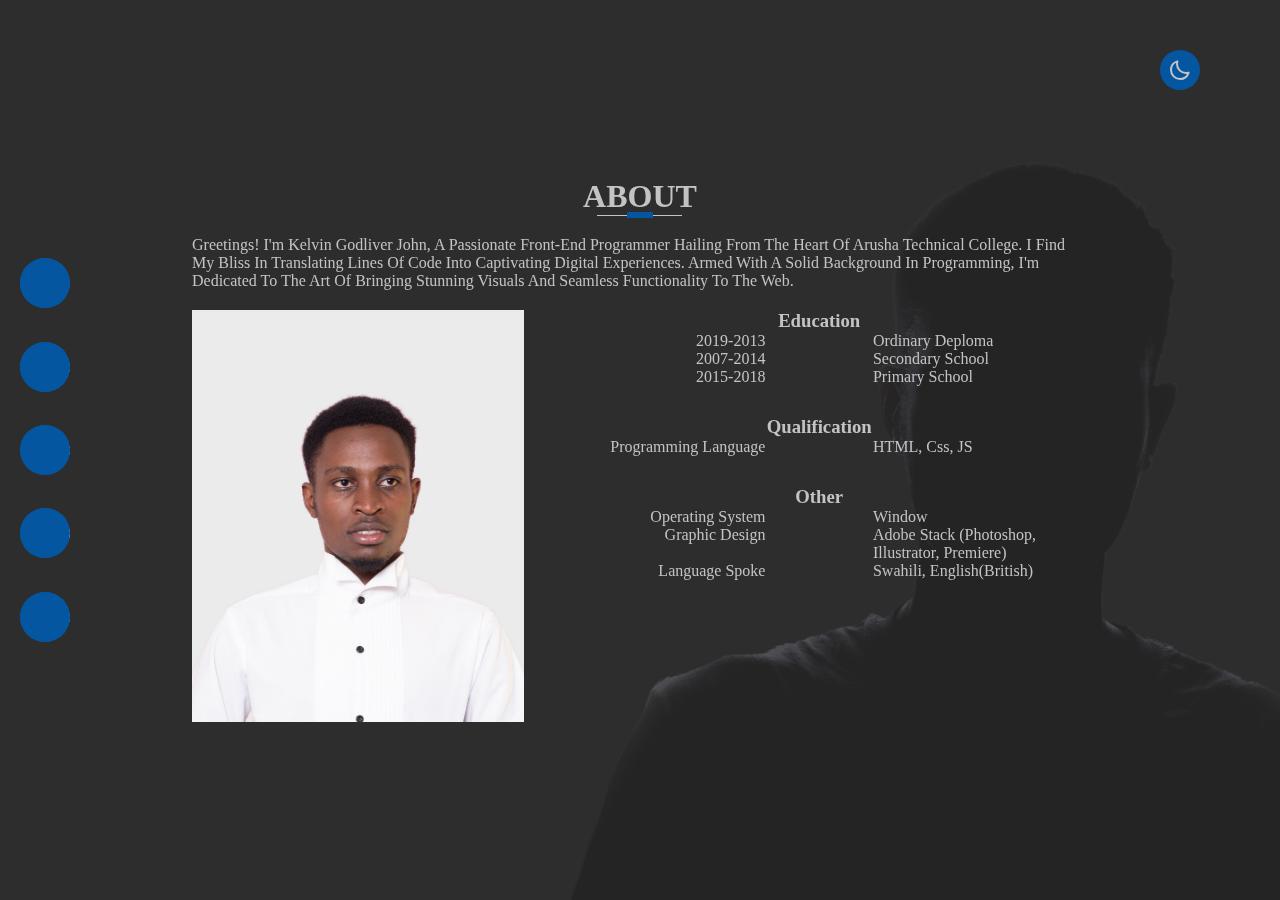
==== commit e3240d5b: "about section" ====
--- a/index.html
+++ b/index.html
@@ -22,6 +22,7 @@
 
     <script src="./assets/js/js.js" defer></script>
     <script src="./assets/js/default js.js" defer></script>
+    <script src="https://cdn.lordicon.com/bhenfmcm.js" defer></script>
 
     <title>BreldosG Portfilio</title>
 </head>
@@ -36,7 +37,9 @@
             <a href="#home">
                 <div class=" tab">
                     <div class="icon juu">
-                        <img src="./assets/icon/home.svg" alt="">
+                        <lord-icon src="https://cdn.lordicon.com/osuxyevn.json" trigger="loop" delay="1000"
+                            colors="primary:white" style="width:24px;height:24px">
+                        </lord-icon>
                     </div>
                     <div class="icon"></div>
                     <div class="icon_name">
@@ -48,7 +51,9 @@
             <a href="#about">
                 <div class=" tab">
                     <div class="icon juu">
-                        <img src="./assets/icon/user.svg" alt="">
+                        <lord-icon src="https://cdn.lordicon.com/bhfjfgqz.json" trigger="loop" delay="1000"
+                            colors="primary:white" style="width:24px;height:24px">
+                        </lord-icon>
                     </div>
                     <div class="icon"></div>
                     <div class="icon_name">
@@ -60,7 +65,9 @@
             <a href="#services">
                 <div class=" tab">
                     <div class="icon juu">
-                        <img src="./assets/icon/server.svg" alt="">
+                        <lord-icon src="https://cdn.lordicon.com/svbmmyue.json" trigger="loop" delay="1000"
+                            colors="primary:white" style="width:24px;height:24px">
+                        </lord-icon>
                     </div>
                     <div class="icon"></div>
                     <div class="icon_name">
@@ -72,7 +79,9 @@
             <a href="#projects">
                 <div class=" tab">
                     <div class="icon juu">
-                        <span class='switch_icon_code'></span>
+                        <lord-icon src="https://cdn.lordicon.com/wluyqhxh.json" trigger="loop" delay="1000"
+                            colors="primary:white" style="width:24px;height:24px">
+                        </lord-icon>
                     </div>
                     <div class="icon"></div>
                     <div class="icon_name">
@@ -84,7 +93,9 @@
             <a href="#contact">
                 <div class=" tab">
                     <div class="icon juu">
-                        <img src="./assets/icon/mail (1).svg" alt="">
+                        <lord-icon src="https://cdn.lordicon.com/diihvcfp.json" trigger="loop" delay="1000"
+                            colors="primary:white" style="width:24px;height:24px">
+                        </lord-icon>
                     </div>
                     <div class="icon"></div>
                     <div class="icon_name">
@@ -103,8 +114,7 @@
                     <g id="Environment / Moon">
                         <path id="Vector"
                             d="M9 6C9 10.9706 13.0294 15 18 15C18.9093 15 19.787 14.8655 20.6144 14.6147C19.4943 18.3103 16.0613 20.9999 12 20.9999C7.02944 20.9999 3 16.9707 3 12.0001C3 7.93883 5.69007 4.50583 9.38561 3.38574C9.13484 4.21311 9 5.09074 9 6Z"
-                            stroke=" var(--icon_in)" stroke-width="2" stroke-linecap="round"
-                            stroke-linejoin="round" />
+                            stroke=" var(--icon_in)" stroke-width="2" stroke-linecap="round" stroke-linejoin="round" />
                     </g>
                 </svg>
 
@@ -115,60 +125,17 @@
             </div>
 
 
-            
+
         </div>
 
+        <!-- <div class="arrow">
+            <lord-icon src="https://cdn.lordicon.com/rxufjlal.json" trigger="loop" delay="2000" colors="primary:#121331"
+                style="width:250px;height:250px">
+            </lord-icon>
+        </div> -->
 
         <div class="container_in">
 
-            <section id="home">
-
-                <div class="top">
-
-                    <div class="top_in">
-                        <h1>kelvin godliver</h1>
-                        <div class="dev">
-                            <label>i'm <span class="dev_span">developer</span></label>
-                        </div>
-                        <div class="social">
-                            <div class="social_icon_out">
-                                <div class="social_icon">
-                                    <img src="./assets/icon/email.svg" alt="">
-                                </div>
-                            </div>
-
-
-                            <div class="social_icon_out">
-                                <div class="social_icon">
-                                    <img src="./assets/icon/whatsapp.svg" alt="">
-                                </div>
-                            </div>
-
-
-                            <div class="social_icon_out">
-                                <div class="social_icon">
-                                    <img src="./assets/icon/instagram.svg" alt="">
-                                </div>
-                            </div>
-
-
-                            <div class="social_icon_out">
-                                <div class="social_icon">
-                                    <img src="./assets/icon/github.svg" alt="">
-                                </div>
-                            </div>
-
-
-
-
-
-
-                        </div>
-                    </div>
-                </div>
-
-
-            </section>
 
 
             <section id="about" class="about_div">
@@ -194,18 +161,51 @@
                         <img src="./assets/pics/pic.jpg" alt="">
                     </div>
                     <div class="detail_2_word">
-                        <h2>SHORT STORY</h2>
-                        <p>
-                            Lorem ipsum dolor sit amet, consectetur adipiscing elit, sed do eiusmod tempor incididunt ut
-                            labore et dolore magna aliqua.
-                        </p>
-                        <ul>
-                            <li><b>Birthday:</b>7 Oct 2000</li>
-                            <li><b>City:</b>Tanzania, Arusha, Philips</li>
-                            <li><b>Freelance:</b>Available</li>
-                        </ul>
-
-
+                        <div class="cv_head">
+                            <h3>education</h3>
+                        </div>
+                        <div class="cv_detail">
+                            <div class="cv_left">2019-2013</div>
+                            <div class="cv_right">ordinary deploma</div>
+                        </div>
+                        <div class="cv_detail">
+                            <div class="cv_left">2007-2014</div>
+                            <div class="cv_right">secondary school</div>
+                        </div>
+                        <div class="cv_detail">
+                            <div class="cv_left">2015-2018</div>
+                            <div class="cv_right">primary school</div>
+                        </div>
+
+
+
+
+                        <div class="cv_head">
+                            <h3>qualification</h3>
+                        </div>
+                        <div class="cv_detail">
+                            <div class="cv_left">programming language</div>
+                            <div class="cv_right"> HTML, css, JS</div>
+                        </div>
+
+
+
+
+                        <div class="cv_head">
+                            <h3>other</h3>
+                        </div>
+                        <div class="cv_detail">
+                            <div class="cv_left">operating system</div>
+                            <div class="cv_right"> window</div>
+                        </div>
+                        <div class="cv_detail">
+                            <div class="cv_left">graphic design</div>
+                            <div class="cv_right">Adobe stack (Photoshop, Illustrator, premiere)</div>
+                        </div>
+                        <div class="cv_detail">
+                            <div class="cv_left">language spoke</div>
+                            <div class="cv_right">swahili, english(british)</div>
+                        </div>
 
                     </div>
                 </div>
@@ -430,5 +430,4 @@
     </div>
 </body>
 
-</html>
-
+</html>--- a/assets/css/style.css
+++ b/assets/css/style.css
@@ -22,8 +22,8 @@
 
 /* night mode */
 
-.night-mode {
-    --main_text_color: #9e9e9e;
+.light-mode {
+    --main_text_color: #c4c2c2;
     --pri_text_color: white;
 
     --hover_color: #0085ff;
@@ -35,16 +35,16 @@
     --botom_back_color: #f0f0f00f;
 
     --container_op: 0.2;
-    --icon_in: #4e4e4efb;
-    --icon_color: #ffdd32;
-    --icon_hover_color: #fff3b5;
+    --icon_in: #c4c2c2;
+    --icon_color: #0556a1;
+    --icon_hover_color: #0085ff;
 
     transition: background-color 0.5s ease, color 0.5s ease;
 }
 
 /* light mode */
 
-.light-mode {
+.night-mode {
     --main_text_color: #45505b;
     --pri_text_color: white;
 
@@ -348,13 +348,33 @@
     height: 100%;
 }
 
-ul {
+.cv_head
+{
+    width: 100%;
+    text-align: center;
+    /* background-color: red; */
     margin-top: 30px;
-    margin-left: 30px;
-    /* height: 70%; */
-    display: flex;
-    flex-direction: column;
+}
+
+.cv_head:first-child
+{
+    margin-top: 0;
+}
+.cv_detail
+{
+    width: 100%;
+    display: flex;
     justify-content: space-between;
+}
+
+.cv_left
+{
+    width: 40%;
+    text-align: right;
+}
+.cv_right
+{
+    width: 40%;
 }
 
 
@@ -681,5 +701,6 @@
         font-size: 10px;
     }
 
+    
 
 }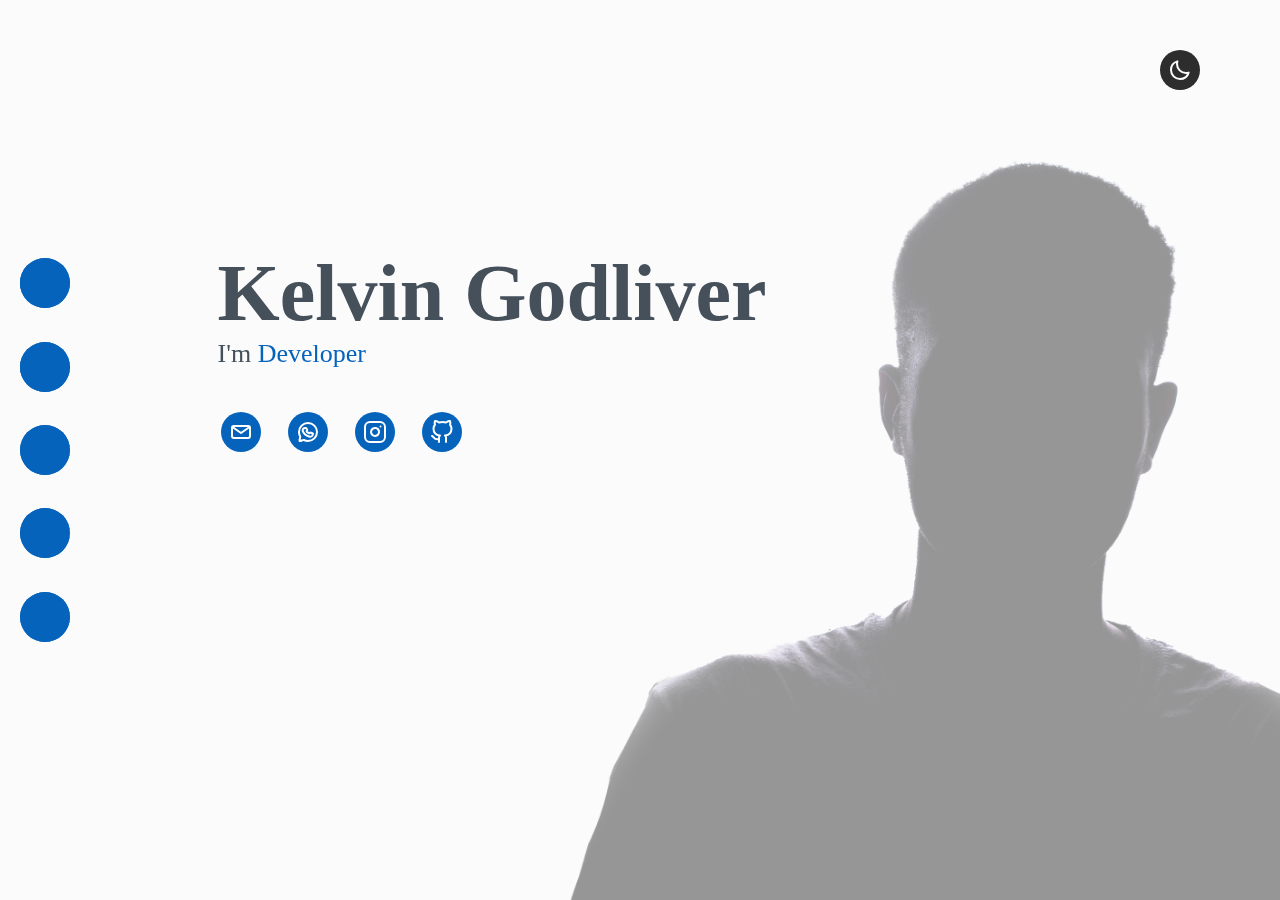
==== commit 0542ffdc: "update" ====
--- a/index.html
+++ b/index.html
@@ -30,7 +30,7 @@
 <body>
     <div class="container">
 
-
+        
 
         <div class="side_in">
 
@@ -136,7 +136,55 @@
 
         <div class="container_in">
 
-
+            <section id="home">
+
+                <div class="top">
+    
+                    <div class="top_in">
+                        <h1>kelvin godliver</h1>
+                        <div class="dev">
+                            <label>i'm <span class="dev_span">developer</span></label>
+                        </div>
+                        <div class="social">
+                            <div class="social_icon_out">
+                                <div class="social_icon">
+                                    <img src="./assets/icon/email.svg" alt="">
+                                </div>
+                            </div>
+    
+    
+                            <div class="social_icon_out">
+                                <div class="social_icon">
+                                    <img src="./assets/icon/whatsapp.svg" alt="">
+                                </div>
+                            </div>
+    
+    
+                            <div class="social_icon_out">
+                                <div class="social_icon">
+                                    <img src="./assets/icon/instagram.svg" alt="">
+                                </div>
+                            </div>
+    
+    
+                            <div class="social_icon_out">
+                                <div class="social_icon">
+                                    <img src="./assets/icon/github.svg" alt="">
+                                </div>
+                            </div>
+    
+    
+    
+    
+    
+    
+                        </div>
+                    </div>
+                </div>
+    
+    
+            </section>
+    
 
             <section id="about" class="about_div">
 
--- a/assets/css/style.css
+++ b/assets/css/style.css
@@ -22,7 +22,7 @@
 
 /* night mode */
 
-.light-mode {
+.night-mode {
     --main_text_color: #c4c2c2;
     --pri_text_color: white;
 
@@ -44,7 +44,7 @@
 
 /* light mode */
 
-.night-mode {
+.light-mode {
     --main_text_color: #45505b;
     --pri_text_color: white;
 
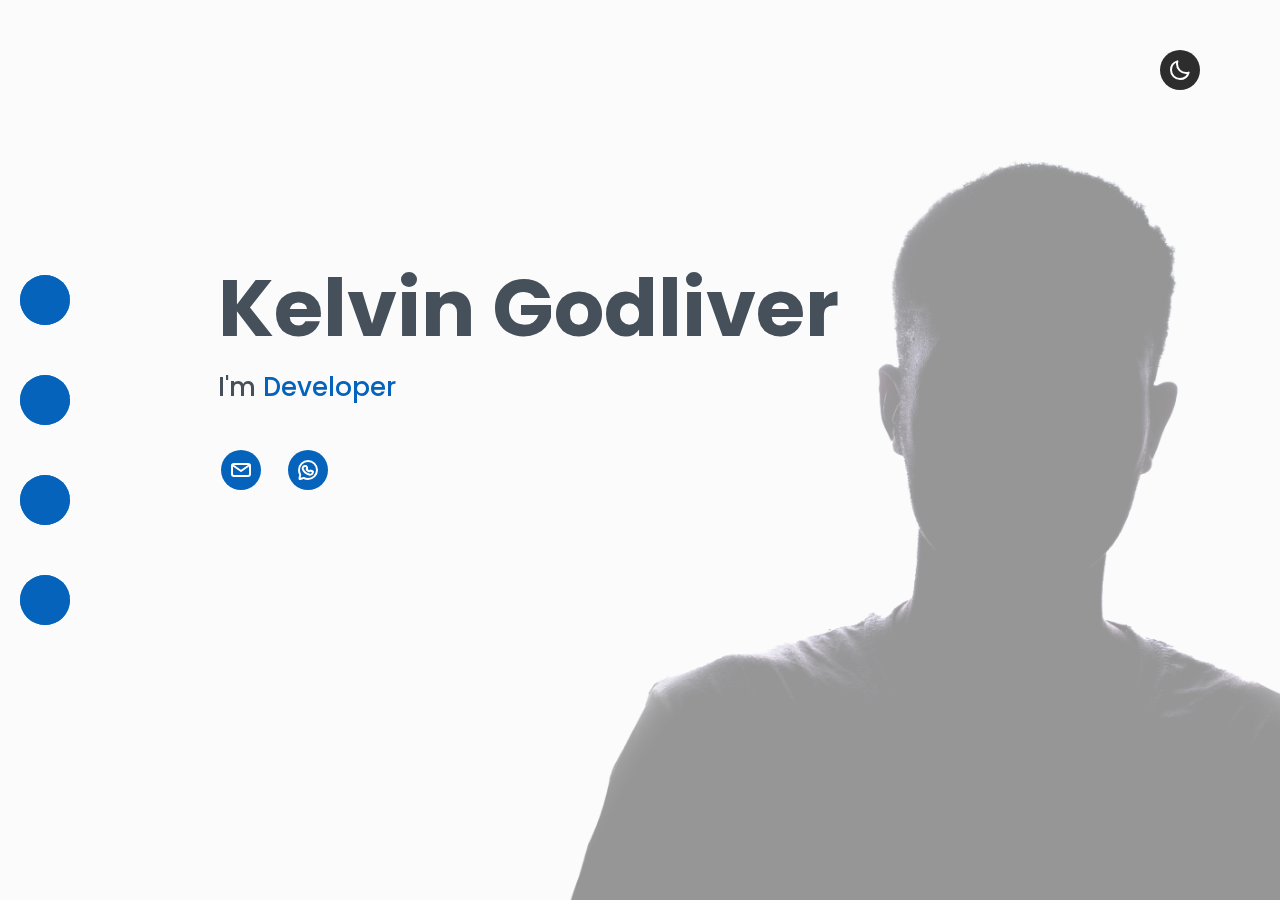
==== commit f15fb1ed: "last touch" ====
--- a/index.html
+++ b/index.html
@@ -6,9 +6,9 @@
     <meta charset="UTF-8">
     <meta name="viewport" content="width=device-width, initial-scale=1.0">
 
-    <!-- <link
+    <link
         href="https://fonts.googleapis.com/css?family=Open+Sans:300,300i,400,400i,600,600i,700,700i|Raleway:300,300i,400,400i,500,500i,600,600i,700,700i|Poppins:300,300i,400,400i,500,500i,600,600i,700,700i"
-        rel="stylesheet"> -->
+        rel="stylesheet">
 
     <!-- <meta http-equiv="refresh" content="3"> -->
 
@@ -30,7 +30,7 @@
 <body>
     <div class="container">
 
-        
+
 
         <div class="side_in">
 
@@ -76,7 +76,7 @@
                 </div>
             </a>
 
-            <a href="#projects">
+            <!-- <a href="#projects">
                 <div class=" tab">
                     <div class="icon juu">
                         <lord-icon src="https://cdn.lordicon.com/wluyqhxh.json" trigger="loop" delay="1000"
@@ -88,7 +88,7 @@
                         <label>projects</label>
                     </div>
                 </div>
-            </a>
+            </a> -->
 
             <a href="#contact">
                 <div class=" tab">
@@ -139,52 +139,52 @@
             <section id="home">
 
                 <div class="top">
-    
+
                     <div class="top_in">
                         <h1>kelvin godliver</h1>
                         <div class="dev">
                             <label>i'm <span class="dev_span">developer</span></label>
                         </div>
                         <div class="social">
-                            <div class="social_icon_out">
+                            <a href="https://mail.google.com/mail/?view=cm&fs=1&tf=1&to=breldosg112@gmail.com" target="_blank" class="social_icon_out">
                                 <div class="social_icon">
                                     <img src="./assets/icon/email.svg" alt="">
                                 </div>
-                            </div>
-    
-    
-                            <div class="social_icon_out">
+                            </a>
+
+
+                            <a href=" https://wa.me/0789500244" target="_blank" class="social_icon_out">
                                 <div class="social_icon">
                                     <img src="./assets/icon/whatsapp.svg" alt="">
                                 </div>
-                            </div>
-    
-    
+                            </a>
+
+<!-- 
                             <div class="social_icon_out">
                                 <div class="social_icon">
                                     <img src="./assets/icon/instagram.svg" alt="">
                                 </div>
                             </div>
-    
-    
+
+
                             <div class="social_icon_out">
                                 <div class="social_icon">
                                     <img src="./assets/icon/github.svg" alt="">
                                 </div>
-                            </div>
-    
-    
-    
-    
-    
-    
-                        </div>
-                    </div>
-                </div>
-    
-    
+                            </div> -->
+
+
+
+
+
+
+                        </div>
+                    </div>
+                </div>
+
+
             </section>
-    
+
 
             <section id="about" class="about_div">
 
@@ -197,10 +197,15 @@
                 </div>
                 <div class="detail">
                     <p>
-                        Greetings! I'm Kelvin Godliver John, a passionate front-end programmer hailing from the heart of
-                        Arusha Technical College. I find my bliss in translating lines of code into captivating digital
-                        experiences. Armed with a solid background in programming, I'm dedicated to the art of bringing
-                        stunning visuals and seamless functionality to the web.
+                        Greetings! I'm Kelvin Godliver John, a passionate graphic designer and skilled programmer
+                        in CSS, HTML, JS, and PHP. Specializing in impactful designs and websites, I seamlessly blend
+                        graphic design with programming. I offer expertise in crafting responsive websites, vanilla web
+                        apps, and more. With a commitment to staying current, I hold an Ordinary Diploma and fluently
+                        speak Swahili and English (British). Notably, I spearheaded the development of Artify, a music
+                        platform at <a href="http://www.artify.co.tz" style="font-weight: bold; cursor: pointer;"
+                            target="_blank">artify.co.tz</a>
+                        Let's collaborate to transform your ideas into compelling visuals
+                        and functional web solutions!
                     </p>
                 </div>
 
@@ -213,15 +218,15 @@
                             <h3>education</h3>
                         </div>
                         <div class="cv_detail">
-                            <div class="cv_left">2019-2013</div>
+                            <div class="cv_left">2019-2023</div>
                             <div class="cv_right">ordinary deploma</div>
                         </div>
                         <div class="cv_detail">
+                            <div class="cv_left">2015-2018</div>
+                            <div class="cv_right">secondary school</div>
+                        </div>
+                        <div class="cv_detail">
                             <div class="cv_left">2007-2014</div>
-                            <div class="cv_right">secondary school</div>
-                        </div>
-                        <div class="cv_detail">
-                            <div class="cv_left">2015-2018</div>
                             <div class="cv_right">primary school</div>
                         </div>
 
@@ -235,6 +240,10 @@
                             <div class="cv_left">programming language</div>
                             <div class="cv_right"> HTML, css, JS</div>
                         </div>
+                        <div class="cv_detail">
+                            <div class="cv_left">library</div>
+                            <div class="cv_right">react</div>
+                        </div>
 
 
 
@@ -250,6 +259,7 @@
                             <div class="cv_left">graphic design</div>
                             <div class="cv_right">Adobe stack (Photoshop, Illustrator, premiere)</div>
                         </div>
+
                         <div class="cv_detail">
                             <div class="cv_left">language spoke</div>
                             <div class="cv_right">swahili, english(british)</div>
@@ -271,11 +281,15 @@
                 </div>
                 <div class=" cut_2 detail">
                     <p>
-                        Lorem ipsum dolor, sit amet consectetur adipisicing elit. Ab temporibus praesentium animi ipsa
-                        aperiam beatae quis. Exercitationem nisi odio voluptatibus, veritatis magnam adipisci totam
-                        minus.
-                        Totam sint facilis obcaecati voluptas iste voluptatibus temporibus quasi! Ducimus nisi placeat
-                        maiores magnam culpa.
+                        Elevate your brand with my comprehensive graphic design and web development services. From
+                        crafting impactful logos to designing responsive websites and vanilla web apps using HTML, CSS,
+                        and JS, I bring a unique blend of creativity and programming skills. Proficient in Adobe tools
+                        like Photoshop, Illustrator, and Premiere Pro, I am also experienced in building dynamic web
+                        applications with React. Additionally, I offer 3D modeling expertise with Cinema 4D. With a
+                        track record of delivering for corporate clients, I'm dedicated to bringing your vision to life.
+                        Notably, I spearheaded the development of Artify, a music platform at <a href="www.artify.co.tz"
+                            target="_blank" style="font-weight: bold;">artify.co.tz</a>. Let's
+                        collaborate and enhance your visual identity and online presence!
                     </p>
                 </div>
 
@@ -292,11 +306,10 @@
 
                         <div class="serv_word">
 
-                            <h2>HTML</h2>
+                            <h2>GRAPHIC DESIGN</h2>
                             <p>
-                                Lorem ipsum dolor sit amet consectetur adipisicing elit. Praesentium, aut nesciunt!
-                                Aliquid
-                                aperiam quod illum amet? Amet architecto porro ratione!
+                                Elevate your brand with impactful logos and designs. I bring creative flair and
+                                expertise in Adobe tools for visually stunning branding solutions.
                             </p>
                         </div>
                     </div>
@@ -311,12 +324,10 @@
                         </div>
 
                         <div class="serv_word">
-                            <h2>CSS</h2>
+                            <h2>UI/UX</h2>
                             <p>
-                                Lorem ipsum dolor sit amet consectetur adipisicing elit. Praesentium, aut nesciunt!
-                                Aliquid
-                                aperiam quod illum amet? Amet architecto porro ratione!
-                            </p>
+                                Crafting seamless user experiences is my forte. From intuitive interfaces to engaging
+                                designs, I ensure your digital platforms captivate and delight users.
                         </div>
                     </div>
 
@@ -329,11 +340,11 @@
                         </div>
 
                         <div class="serv_word">
-                            <h2>JAVA Script</h2>
+                            <h2>WEB DEVELOPMENT</h2>
                             <p>
-                                Lorem ipsum dolor sit amet consectetur adipisicing elit. Praesentium, aut nesciunt!
-                                Aliquid
-                                aperiam quod illum amet? Amet architecto porro ratione!
+                                Transform ideas into functional realities. Specializing in responsive websites, vanilla
+                                web apps, and dynamic React applications, I merge design aesthetics with powerful
+                                functionality.
                             </p>
                         </div>
                     </div>
@@ -346,7 +357,7 @@
 
             </section>
 
-            <section id="projects" class="services_div"></section>
+            <!-- <section id="projects" class="services_div"></section> -->
 
             <section id="contact" class="contact_div">
 
@@ -359,10 +370,9 @@
                 </div>
                 <div class=" cut_2 detail">
                     <p>
-                        Lorem ipsum dolor, sit amet consectetur adipisicing elit. Ab temporibus praesentium animi ipsa
-                        aperiam beatae quis. Exercitationem nisi odio voluptatibus, veritatis magnam adipisci totam
-                        minus.
-                        Totam sint facilis obcaecati voluptas iste voluptatibus .
+                        Ready to kickstart your project or have a question? Feel free to reach out! I'm here to
+                        collaborate and bring your ideas to life. Let's connect and create something extraordinary
+                        together.
                     </p>
                 </div>
 
@@ -370,7 +380,7 @@
 
 
 
-                    <div class="cont_div">
+                    <a href="https://mail.google.com/mail/?view=cm&fs=1&tf=1&to=breldosg112@gmail.com" target="_blank" class="cont_div">
                         <div class="cont_icon">
                             <svg width="24" height="24" viewBox="0 0 24 24" fill="none"
                                 xmlns="http://www.w3.org/2000/svg">
@@ -387,10 +397,10 @@
                             <h3>Email:</h3>
                             <label>breldosg112@gmail.com</label>
                         </div>
-                    </div>
-
-
-                    <div class="cont_div">
+                    </a>
+
+
+                    <a  href="tel:+255789500244" class="cont_div">
                         <div class="cont_icon">
                             <svg width="24" height="24" viewBox="0 0 24 24" fill="none"
                                 xmlns="http://www.w3.org/2000/svg">
@@ -407,7 +417,7 @@
                             <h3>Call:</h3>
                             <label class="number">+255 789 500 244</label>
                         </div>
-                    </div>
+                    </a>
 
 
                     <div class="cont_div">
@@ -447,9 +457,9 @@
 
                     <div class="cp">
                         <h3>kelvin godliver</h3>
-                        <p>Et aut eum quis fuga eos sunt ipsa nihil. Labore corporis magni eligendi fuga maxime saepe
-                            commodi
-                            placeat.</p>
+                        <p>Unlock the full potential of your projects – let's embark on a journey of creativity and
+                            innovation. Elevate your brand, captivate your audience, and turn your vision into a reality
+                            with my dedicated expertise.</p>
                     </div>
 
                     <div class="cp">
--- a/assets/css/style.css
+++ b/assets/css/style.css
@@ -370,6 +370,7 @@
 .cv_left
 {
     width: 40%;
+    font-weight: bold;
     text-align: right;
 }
 .cv_right
@@ -496,12 +497,24 @@
 }
 
 .cont_div {
-    width: 50%;
+    width: 30%;
     display: flex;
     align-items: center;
     height: 70px;
     margin-top: 20px;
     /* background-color: red; */
+    padding: 0 5px;
+    border-radius: 8px;
+    transition: all 0.5s ease;
+    
+}
+.cont_div,.cont_div *
+{
+    cursor: pointer;
+}
+.cont_div:hover
+{
+    background-color: #f0f0f0;
 }
 
 .cont_icon {
@@ -546,6 +559,7 @@
     align-items: center;
     justify-content: center;
     /* background-color: #0563bb; */
+    text-align: center;
 }
 
 
@@ -631,6 +645,7 @@
     .detail_2,
     .detail {
         width: 95%;
+        text-align: left;
     }
 
     .detail_2 {
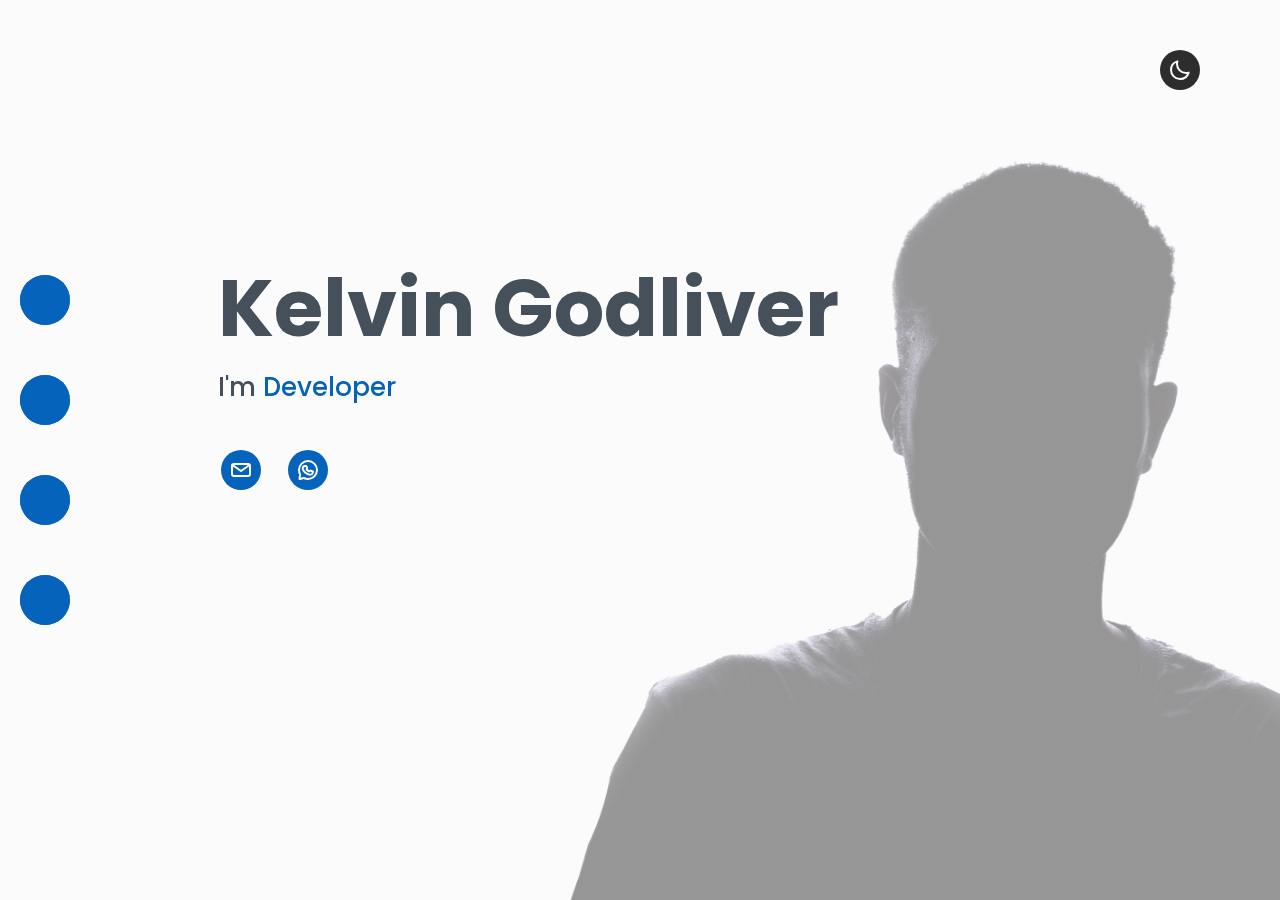
==== commit cfb2e1be: "font link" ====
--- a/index.html
+++ b/index.html
@@ -5,10 +5,6 @@
 <head>
     <meta charset="UTF-8">
     <meta name="viewport" content="width=device-width, initial-scale=1.0">
-
-    <link
-        href="https://fonts.googleapis.com/css?family=Open+Sans:300,300i,400,400i,600,600i,700,700i|Raleway:300,300i,400,400i,500,500i,600,600i,700,700i|Poppins:300,300i,400,400i,500,500i,600,600i,700,700i"
-        rel="stylesheet">
 
     <!-- <meta http-equiv="refresh" content="3"> -->
 
@@ -146,7 +142,8 @@
                             <label>i'm <span class="dev_span">developer</span></label>
                         </div>
                         <div class="social">
-                            <a href="https://mail.google.com/mail/?view=cm&fs=1&tf=1&to=breldosg112@gmail.com" target="_blank" class="social_icon_out">
+                            <a href="https://mail.google.com/mail/?view=cm&fs=1&tf=1&to=breldosg112@gmail.com"
+                                target="_blank" class="social_icon_out">
                                 <div class="social_icon">
                                     <img src="./assets/icon/email.svg" alt="">
                                 </div>
@@ -159,7 +156,7 @@
                                 </div>
                             </a>
 
-<!-- 
+                            <!-- 
                             <div class="social_icon_out">
                                 <div class="social_icon">
                                     <img src="./assets/icon/instagram.svg" alt="">
@@ -380,7 +377,8 @@
 
 
 
-                    <a href="https://mail.google.com/mail/?view=cm&fs=1&tf=1&to=breldosg112@gmail.com" target="_blank" class="cont_div">
+                    <a href="https://mail.google.com/mail/?view=cm&fs=1&tf=1&to=breldosg112@gmail.com" target="_blank"
+                        class="cont_div">
                         <div class="cont_icon">
                             <svg width="24" height="24" viewBox="0 0 24 24" fill="none"
                                 xmlns="http://www.w3.org/2000/svg">
@@ -400,7 +398,7 @@
                     </a>
 
 
-                    <a  href="tel:+255789500244" class="cont_div">
+                    <a href="tel:+255789500244" class="cont_div">
                         <div class="cont_icon">
                             <svg width="24" height="24" viewBox="0 0 24 24" fill="none"
                                 xmlns="http://www.w3.org/2000/svg">
--- a/assets/css/style.css
+++ b/assets/css/style.css
@@ -1,3 +1,5 @@
+@import url('https://fonts.googleapis.com/css2?family=Poppins:ital,wght@0,100;0,200;0,300;0,400;0,500;0,600;0,700;0,800;0,900;1,100;1,200;1,300;1,400;1,500;1,600;1,700;1,800;1,900&display=swap');
+
 * {
     margin: 0;
     padding: 0;
@@ -6,9 +8,7 @@
     scroll-behavior: smooth;
     color: var(--main_text_color);
 
-    font-family: poppins;
-    /* font-family: system-ui, -apple-system, "Segoe UI", Roboto, "Helvetica Neue", "Noto Sans", "Liberation Sans", Arial, sans-serif, "Apple Color Emoji", "Segoe UI Emoji", "Segoe UI Symbol", "Noto Color Emoji"; */
-
+    font-family: 'Poppins', sans-serif;
 }
 
 ::-webkit-scrollbar {
@@ -39,6 +39,8 @@
     --icon_color: #0556a1;
     --icon_hover_color: #0085ff;
 
+    --hover_color_in_contact: #a7a7a729;
+
     transition: background-color 0.5s ease, color 0.5s ease;
 }
 
@@ -61,6 +63,8 @@
     --icon_hover_color: #616060;
 
     --container_op: 0.4;
+
+    --hover_color_in_contact: #f0f0f0;
 
     transition: background-color 0.5s ease, color 0.5s ease;
 }
@@ -348,33 +352,30 @@
     height: 100%;
 }
 
-.cv_head
-{
+.cv_head {
     width: 100%;
     text-align: center;
     /* background-color: red; */
     margin-top: 30px;
 }
 
-.cv_head:first-child
-{
+.cv_head:first-child {
     margin-top: 0;
 }
-.cv_detail
-{
+
+.cv_detail {
     width: 100%;
     display: flex;
     justify-content: space-between;
 }
 
-.cv_left
-{
+.cv_left {
     width: 40%;
     font-weight: bold;
     text-align: right;
 }
-.cv_right
-{
+
+.cv_right {
     width: 40%;
 }
 
@@ -506,15 +507,16 @@
     padding: 0 5px;
     border-radius: 8px;
     transition: all 0.5s ease;
-    
-}
-.cont_div,.cont_div *
-{
+
+}
+
+.cont_div,
+.cont_div * {
     cursor: pointer;
 }
-.cont_div:hover
-{
-    background-color: #f0f0f0;
+
+.cont_div:hover {
+    background-color: var(--hover_color_in_contact);
 }
 
 .cont_icon {
@@ -716,6 +718,6 @@
         font-size: 10px;
     }
 
-    
+
 
 }